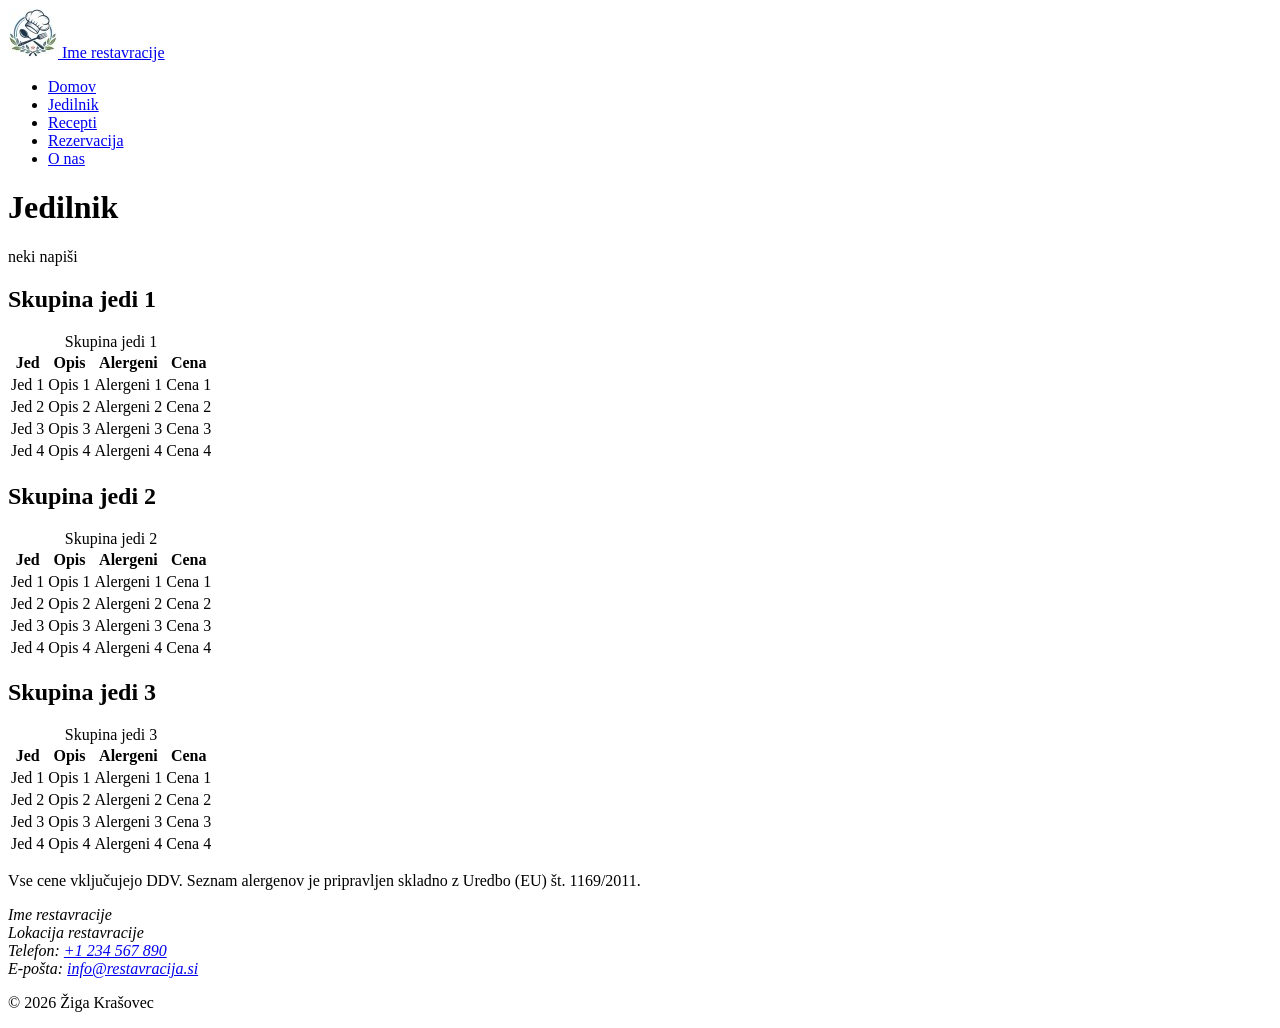
==== jedilnik.html @ 1e4b39e9 "recepti končano, popravlanje to ko se je ide pritožvau, body na pravem placu pa lang=sl na pravem me" ====
<!DOCTYPE html>
<html lang="sl">
<head>
    <meta charset="UTF-8">
    <meta name="viewport" content="width=device-width, initial-scale=1.0">
    <title>Jedlinik | Ime restavracije</title> <!-- TODO: zamenjaj ime restavracije -->
</head>
<body>
<header>
    <a href="index.html">
        <img src="slike/logo50.jpeg" alt="Logotip restavracije">
    </a>
    <a href="index.html">Ime restavracije</a> <!-- TODO: zamenjaj ime restavracije -->
</header>
<nav>
    <ul>
        <li>
            <a href="index.html">Domov</a>
        </li>
        <li>
            <a href="jedilnik.html">Jedilnik</a>
        </li>
        <li>
            <a href="recepti.html">Recepti</a>
        </li>
        <li>
            <a href="rezervacija.html">Rezervacija</a>
        </li>
        <li>
            <a href="o-nas.html">O nas</a>
        </li>
    </ul>
</nav>
    <h1>Jedilnik</h1>
    <p>neki napiši</p>

    <h2>Skupina jedi 1</h2>
    <table>
        <caption>Skupina jedi 1</caption>
        <thead>
            <tr>
                <th>Jed</th>
                <th>Opis</th>
                <th>Alergeni</th>
                <th>Cena</th>
            </tr>
        </thead>
        <tbody>
            <tr>
                <td>Jed 1</td>
                <td>Opis 1</td>
                <td>Alergeni 1</td>
                <td>Cena 1</td>
            </tr>
            <tr>
                <td>Jed 2</td>
                <td>Opis 2</td>
                <td>Alergeni 2</td>
                <td>Cena 2</td>
            </tr>
            <tr>
                <td>Jed 3</td>
                <td>Opis 3</td>
                <td>Alergeni 3</td>
                <td>Cena 3</td>
            </tr>
            <tr>
                <td>Jed 4</td>
                <td>Opis 4</td>
                <td>Alergeni 4</td>
                <td>Cena 4</td>
            </tr>
        </tbody>
    </table>

    <h2>Skupina jedi 2</h2>
    <table>
        <caption>Skupina jedi 2</caption>
        <thead>
            <tr>
                <th>Jed</th>
                <th>Opis</th>
                <th>Alergeni</th>
                <th>Cena</th>
            </tr>
        </thead>
        <tbody>
            <tr>
                <td>Jed 1</td>
                <td>Opis 1</td>
                <td>Alergeni 1</td>
                <td>Cena 1</td>
            </tr>
            <tr>
                <td>Jed 2</td>
                <td>Opis 2</td>
                <td>Alergeni 2</td>
                <td>Cena 2</td>
            </tr>
            <tr>
                <td>Jed 3</td>
                <td>Opis 3</td>
                <td>Alergeni 3</td>
                <td>Cena 3</td>
            </tr>
            <tr>
                <td>Jed 4</td>
                <td>Opis 4</td>
                <td>Alergeni 4</td>
                <td>Cena 4</td>
            </tr>
        </tbody>
    </table>

    <h2>Skupina jedi 3</h2>
    <table>
        <caption>Skupina jedi 3</caption>
        <thead>
            <tr>
                <th>Jed</th>
                <th>Opis</th>
                <th>Alergeni</th>
                <th>Cena</th>
            </tr>
        </thead>
        <tbody>
            <tr>
                <td>Jed 1</td>
                <td>Opis 1</td>
                <td>Alergeni 1</td>
                <td>Cena 1</td>
            </tr>
            <tr>
                <td>Jed 2</td>
                <td>Opis 2</td>
                <td>Alergeni 2</td>
                <td>Cena 2</td>
            </tr>
            <tr>
                <td>Jed 3</td>
                <td>Opis 3</td>
                <td>Alergeni 3</td>
                <td>Cena 3</td>
            </tr>
            <tr>
                <td>Jed 4</td>
                <td>Opis 4</td>
                <td>Alergeni 4</td>
                <td>Cena 4</td>
            </tr>
        </tbody>
    </table>

    <p>Vse cene vključujejo DDV. Seznam alergenov je pripravljen skladno z Uredbo (EU) št. 1169/2011.</p>
<footer>
    <address> <!-- TODO: spremeni informacije -->
        Ime restavracije <br>
        Lokacija restavracije <br>
        Telefon: <a href="tel:+1234567890">+1 234 567 890</a><br>
        E-pošta: <a href="mailto:info@restavracija.si">info@restavracija.si</a>
    </address>
    <p>© 2026 Žiga Krašovec</p>
</footer>
</body>
</html>
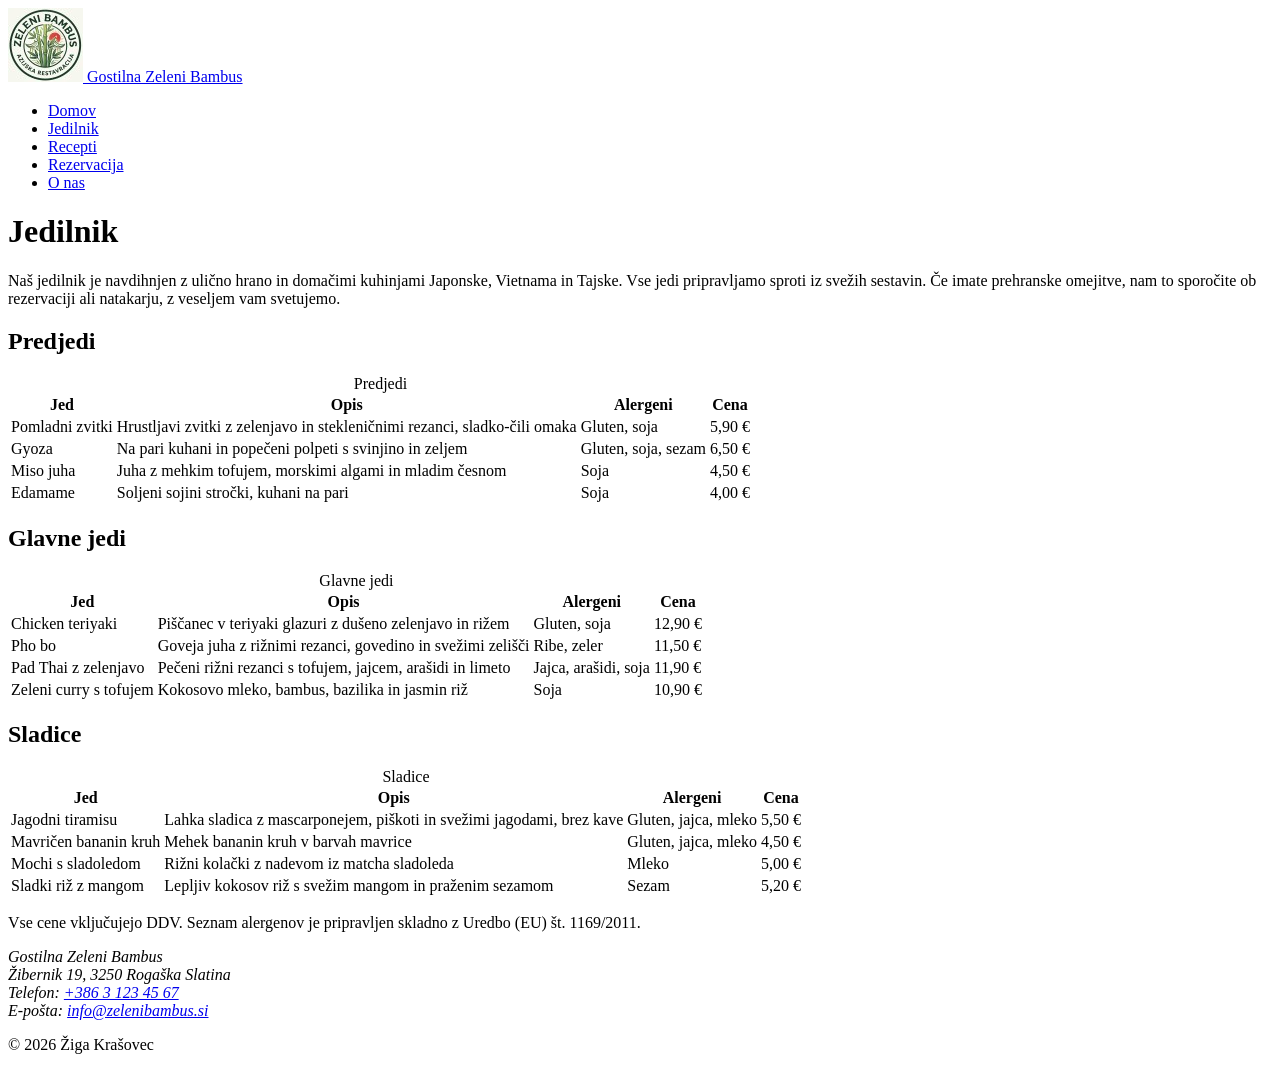
==== commit 6bc644ca: "z AI ustvarjena restavracija + popravki z validatorjem" ====
--- a/jedilnik.html
+++ b/jedilnik.html
@@ -3,14 +3,14 @@
 <head>
     <meta charset="UTF-8">
     <meta name="viewport" content="width=device-width, initial-scale=1.0">
-    <title>Jedlinik | Ime restavracije</title> <!-- TODO: zamenjaj ime restavracije -->
+    <title>Jedilnik | Gostilna Zeleni Bambus</title>
 </head>
 <body>
 <header>
     <a href="index.html">
-        <img src="slike/logo50.jpeg" alt="Logotip restavracije">
+        <img src="slike/logo75.jpeg" alt="Logotip restavracije">
     </a>
-    <a href="index.html">Ime restavracije</a> <!-- TODO: zamenjaj ime restavracije -->
+    <a href="index.html">Gostilna Zeleni Bambus</a>
 </header>
 <nav>
     <ul>
@@ -31,133 +31,133 @@
         </li>
     </ul>
 </nav>
-    <h1>Jedilnik</h1>
-    <p>neki napiši</p>
+<h1>Jedilnik</h1>
+<p>Naš jedilnik je navdihnjen z ulično hrano in domačimi kuhinjami Japonske, Vietnama in Tajske. Vse jedi pripravljamo sproti iz svežih sestavin. Če imate prehranske omejitve, nam to sporočite ob rezervaciji ali natakarju, z veseljem vam svetujemo.</p>
 
-    <h2>Skupina jedi 1</h2>
-    <table>
-        <caption>Skupina jedi 1</caption>
-        <thead>
-            <tr>
-                <th>Jed</th>
-                <th>Opis</th>
-                <th>Alergeni</th>
-                <th>Cena</th>
-            </tr>
-        </thead>
-        <tbody>
-            <tr>
-                <td>Jed 1</td>
-                <td>Opis 1</td>
-                <td>Alergeni 1</td>
-                <td>Cena 1</td>
-            </tr>
-            <tr>
-                <td>Jed 2</td>
-                <td>Opis 2</td>
-                <td>Alergeni 2</td>
-                <td>Cena 2</td>
-            </tr>
-            <tr>
-                <td>Jed 3</td>
-                <td>Opis 3</td>
-                <td>Alergeni 3</td>
-                <td>Cena 3</td>
-            </tr>
-            <tr>
-                <td>Jed 4</td>
-                <td>Opis 4</td>
-                <td>Alergeni 4</td>
-                <td>Cena 4</td>
-            </tr>
-        </tbody>
-    </table>
+<h2>Predjedi</h2>
+<table>
+    <caption>Predjedi</caption>
+    <thead>
+        <tr>
+            <th>Jed</th>
+            <th>Opis</th>
+            <th>Alergeni</th>
+            <th>Cena</th>
+        </tr>
+    </thead>
+    <tbody>
+        <tr>
+            <td>Pomladni zvitki</td>
+            <td>Hrustljavi zvitki z zelenjavo in stekleničnimi rezanci, sladko-čili omaka</td>
+            <td>Gluten, soja</td>
+            <td>5,90 €</td>
+        </tr>
+        <tr>
+            <td>Gyoza</td>
+            <td>Na pari kuhani in popečeni polpeti s svinjino in zeljem</td>
+            <td>Gluten, soja, sezam</td>
+            <td>6,50 €</td>
+        </tr>
+        <tr>
+            <td>Miso juha</td>
+            <td>Juha z mehkim tofujem, morskimi algami in mladim česnom</td>
+            <td>Soja</td>
+            <td>4,50 €</td>
+        </tr>
+        <tr>
+            <td>Edamame</td>
+            <td>Soljeni sojini stročki, kuhani na pari</td>
+            <td>Soja</td>
+            <td>4,00 €</td>
+        </tr>
+    </tbody>
+</table>
 
-    <h2>Skupina jedi 2</h2>
-    <table>
-        <caption>Skupina jedi 2</caption>
-        <thead>
-            <tr>
-                <th>Jed</th>
-                <th>Opis</th>
-                <th>Alergeni</th>
-                <th>Cena</th>
-            </tr>
-        </thead>
-        <tbody>
-            <tr>
-                <td>Jed 1</td>
-                <td>Opis 1</td>
-                <td>Alergeni 1</td>
-                <td>Cena 1</td>
-            </tr>
-            <tr>
-                <td>Jed 2</td>
-                <td>Opis 2</td>
-                <td>Alergeni 2</td>
-                <td>Cena 2</td>
-            </tr>
-            <tr>
-                <td>Jed 3</td>
-                <td>Opis 3</td>
-                <td>Alergeni 3</td>
-                <td>Cena 3</td>
-            </tr>
-            <tr>
-                <td>Jed 4</td>
-                <td>Opis 4</td>
-                <td>Alergeni 4</td>
-                <td>Cena 4</td>
-            </tr>
-        </tbody>
-    </table>
+<h2>Glavne jedi</h2>
+<table>
+    <caption>Glavne jedi</caption>
+    <thead>
+        <tr>
+            <th>Jed</th>
+            <th>Opis</th>
+            <th>Alergeni</th>
+            <th>Cena</th>
+        </tr>
+    </thead>
+    <tbody>
+        <tr>
+            <td>Chicken teriyaki</td>
+            <td>Piščanec v teriyaki glazuri z dušeno zelenjavo in rižem</td>
+            <td>Gluten, soja</td>
+            <td>12,90 €</td>
+        </tr>
+        <tr>
+            <td>Pho bo</td>
+            <td>Goveja juha z rižnimi rezanci, govedino in svežimi zelišči</td>
+            <td>Ribe, zeler</td>
+            <td>11,50 €</td>
+        </tr>
+        <tr>
+            <td>Pad Thai z zelenjavo</td>
+            <td>Pečeni rižni rezanci s tofujem, jajcem, arašidi in limeto</td>
+            <td>Jajca, arašidi, soja</td>
+            <td>11,90 €</td>
+        </tr>
+        <tr>
+            <td>Zeleni curry s tofujem</td>
+            <td>Kokosovo mleko, bambus, bazilika in jasmin riž</td>
+            <td>Soja</td>
+            <td>10,90 €</td>
+        </tr>
+    </tbody>
+</table>
 
-    <h2>Skupina jedi 3</h2>
-    <table>
-        <caption>Skupina jedi 3</caption>
-        <thead>
-            <tr>
-                <th>Jed</th>
-                <th>Opis</th>
-                <th>Alergeni</th>
-                <th>Cena</th>
-            </tr>
-        </thead>
-        <tbody>
-            <tr>
-                <td>Jed 1</td>
-                <td>Opis 1</td>
-                <td>Alergeni 1</td>
-                <td>Cena 1</td>
-            </tr>
-            <tr>
-                <td>Jed 2</td>
-                <td>Opis 2</td>
-                <td>Alergeni 2</td>
-                <td>Cena 2</td>
-            </tr>
-            <tr>
-                <td>Jed 3</td>
-                <td>Opis 3</td>
-                <td>Alergeni 3</td>
-                <td>Cena 3</td>
-            </tr>
-            <tr>
-                <td>Jed 4</td>
-                <td>Opis 4</td>
-                <td>Alergeni 4</td>
-                <td>Cena 4</td>
-            </tr>
-        </tbody>
-    </table>
+<h2>Sladice</h2>
+<table>
+    <caption>Sladice</caption>
+    <thead>
+        <tr>
+            <th>Jed</th>
+            <th>Opis</th>
+            <th>Alergeni</th>
+            <th>Cena</th>
+        </tr>
+    </thead>
+    <tbody>
+        <tr>
+            <td>Jagodni tiramisu</td>
+            <td>Lahka sladica z mascarponejem, piškoti in svežimi jagodami, brez kave</td>
+            <td>Gluten, jajca, mleko</td>
+            <td>5,50 €</td>
+        </tr>
+        <tr>
+            <td>Mavričen bananin kruh</td>
+            <td>Mehek bananin kruh v barvah mavrice</td>
+            <td>Gluten, jajca, mleko</td>
+            <td>4,50 €</td>
+        </tr>
+        <tr>
+            <td>Mochi s sladoledom</td>
+            <td>Rižni kolački z nadevom iz matcha sladoleda</td>
+            <td>Mleko</td>
+            <td>5,00 €</td>
+        </tr>
+        <tr>
+            <td>Sladki riž z mangom</td>
+            <td>Lepljiv kokosov riž s svežim mangom in praženim sezamom</td>
+            <td>Sezam</td>
+            <td>5,20 €</td>
+        </tr>
+    </tbody>
+</table>
 
-    <p>Vse cene vključujejo DDV. Seznam alergenov je pripravljen skladno z Uredbo (EU) št. 1169/2011.</p>
+<p>Vse cene vključujejo DDV. Seznam alergenov je pripravljen skladno z Uredbo (EU) št. 1169/2011.</p>
 <footer>
-    <address> <!-- TODO: spremeni informacije -->
-        Ime restavracije <br>
-        Lokacija restavracije <br>
-        Telefon: <a href="tel:+1234567890">+1 234 567 890</a><br>
-        E-pošta: <a href="mailto:info@restavracija.si">info@restavracija.si</a>
+    <address>
+        Gostilna Zeleni Bambus <br>
+        Žibernik 19, 3250 Rogaška Slatina <br>
+        Telefon: <a href="tel:+38631234567">+386 3 123 45 67</a><br>
+        E-pošta: <a href="mailto:info@zelenibambus.si">info@zelenibambus.si</a>
     </address>
     <p>© 2026 Žiga Krašovec</p>
 </footer>
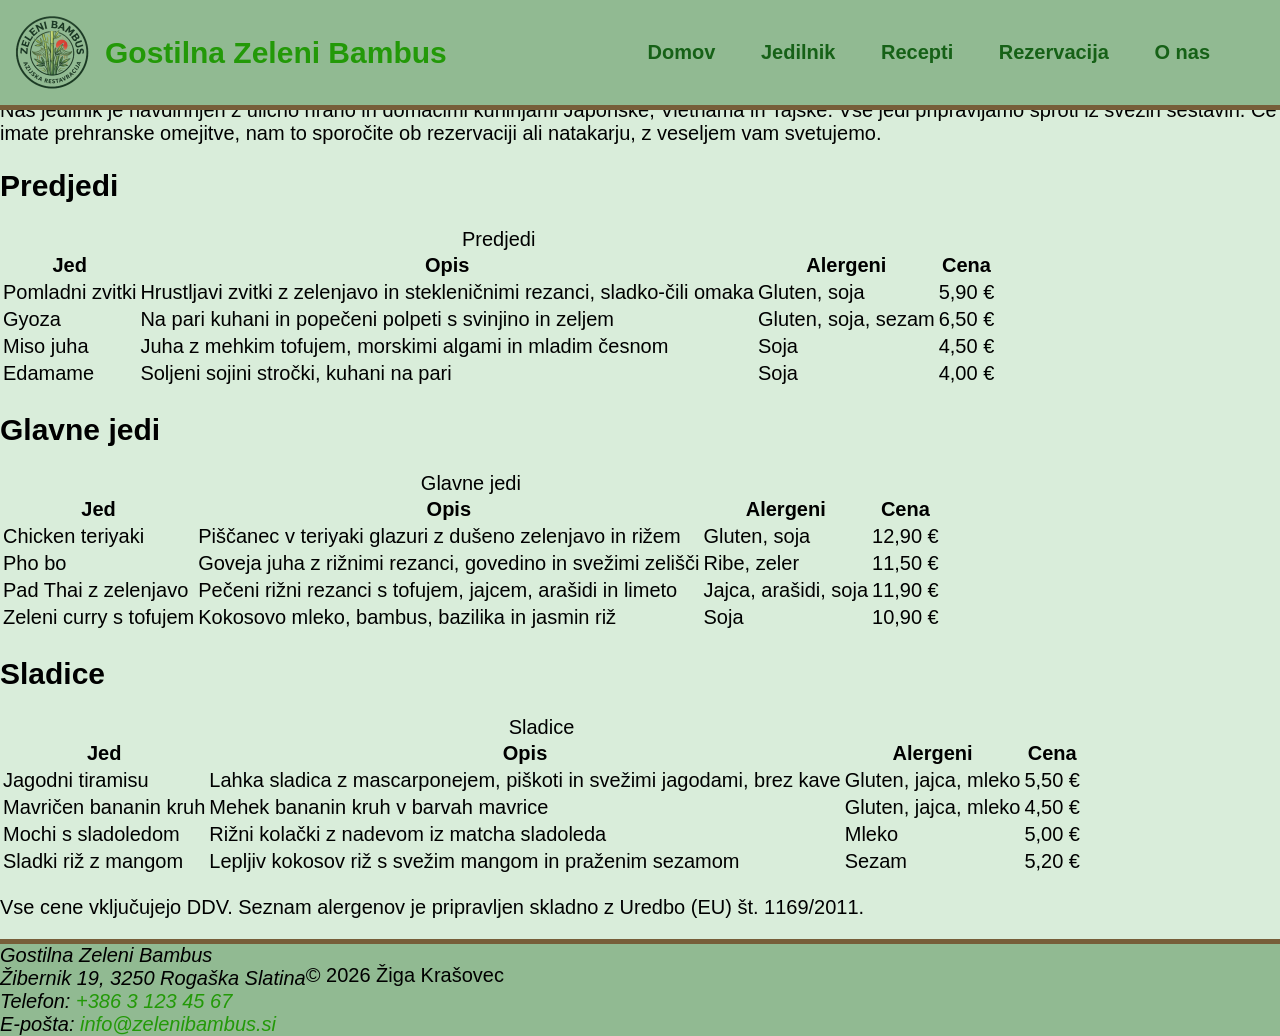
==== commit eb985f6a: "logo nov + mal css" ====
--- a/jedilnik.html
+++ b/jedilnik.html
@@ -4,33 +4,35 @@
     <meta charset="UTF-8">
     <meta name="viewport" content="width=device-width, initial-scale=1.0">
     <title>Jedilnik | Gostilna Zeleni Bambus</title>
+    <link rel="stylesheet" href="css/styles.css">
 </head>
 <body>
 <header>
-    <a href="index.html">
-        <img src="slike/logo75.jpeg" alt="Logotip restavracije">
+    <a href="index.html" id="logo">
+        <img src="slike/logoRmBg75.png" alt="Logotip restavracije">
+        <span>Gostilna Zeleni Bambus</span>
     </a>
-    <a href="index.html">Gostilna Zeleni Bambus</a>
+
+    <nav>
+        <ul>
+            <li>
+                <a href="index.html">Domov</a>
+            </li>
+            <li>
+                <a href="jedilnik.html">Jedilnik</a>
+            </li>
+            <li>
+                <a href="recepti.html">Recepti</a>
+            </li>
+            <li>
+                <a href="rezervacija.html">Rezervacija</a>
+            </li>
+            <li>
+                <a href="o-nas.html">O nas</a>
+            </li>
+        </ul>
+    </nav>
 </header>
-<nav>
-    <ul>
-        <li>
-            <a href="index.html">Domov</a>
-        </li>
-        <li>
-            <a href="jedilnik.html">Jedilnik</a>
-        </li>
-        <li>
-            <a href="recepti.html">Recepti</a>
-        </li>
-        <li>
-            <a href="rezervacija.html">Rezervacija</a>
-        </li>
-        <li>
-            <a href="o-nas.html">O nas</a>
-        </li>
-    </ul>
-</nav>
 <h1>Jedilnik</h1>
 <p>Naš jedilnik je navdihnjen z ulično hrano in domačimi kuhinjami Japonske, Vietnama in Tajske. Vse jedi pripravljamo sproti iz svežih sestavin. Če imate prehranske omejitve, nam to sporočite ob rezervaciji ali natakarju, z veseljem vam svetujemo.</p>
 
--- a/css/styles.css
+++ b/css/styles.css
@@ -0,0 +1,94 @@
+:root {
+    --primary: #166117;
+    --secondary: #775e39;
+    --headerColor: #91ba92;
+    --bgColor: #d9edda;
+    --txtColor: #239908;
+    font-size: 20px;
+}
+
+
+.rem-rem {
+    font-family: "REM", sans-serif;
+    font-optical-sizing: auto;
+    font-weight: 100;
+    font-style: normal;
+}
+
+* {
+    box-sizing: border-box;
+}
+
+a {
+    text-decoration: none;
+    color: var(--txtColor);
+}
+
+body {
+    margin: 0;
+    font-size: 1rem;
+    font-family: REM, sans-serif;
+    background-color: var(--bgColor);
+}
+
+#logo {
+    display: flex;
+    align-items: center;
+    padding: 15px;
+}
+#logo span {
+    padding-left: 15px;
+    font-size: 30px;
+    font-weight: bold;
+}
+header {
+    display: flex;
+    justify-content: space-between;
+    align-items: center;
+    margin: 0;
+    background-color: var(--headerColor);
+    position: fixed; /*header ostane zgori*/
+    width: 100%;
+    top: 0;
+    z-index: 100;
+    border-bottom: 5px solid var(--secondary);
+}
+nav ul{
+    list-style-type: none;
+    margin: 0;
+    padding-right: 50px;
+}
+nav ul li {
+    display: inline-block;
+    padding: 10px;
+}
+nav ul li a{
+    text-decoration: none;
+    color: var(--primary);
+    font-weight: bold;
+    padding: 10px;
+    border-radius: 5px;
+    font-size: 1rem;
+}
+nav ul li a:hover {
+    color: var(--headerColor);
+    background-color: var(--secondary);
+}
+
+nav ul li a:active {
+    background-color: var(--txtColor);
+}
+footer {
+    margin-top: 20px;
+    padding-bottom: 0;
+    display: flex;
+    background-color: var(--headerColor);
+    border-top: 5px solid var(--secondary);
+}
+
+/*index.html*/
+.uvod{
+    margin: 20px;
+    border-radius: 5px;
+    background-image: url("/slike/notranjostRestavracije1000.jpeg");
+}
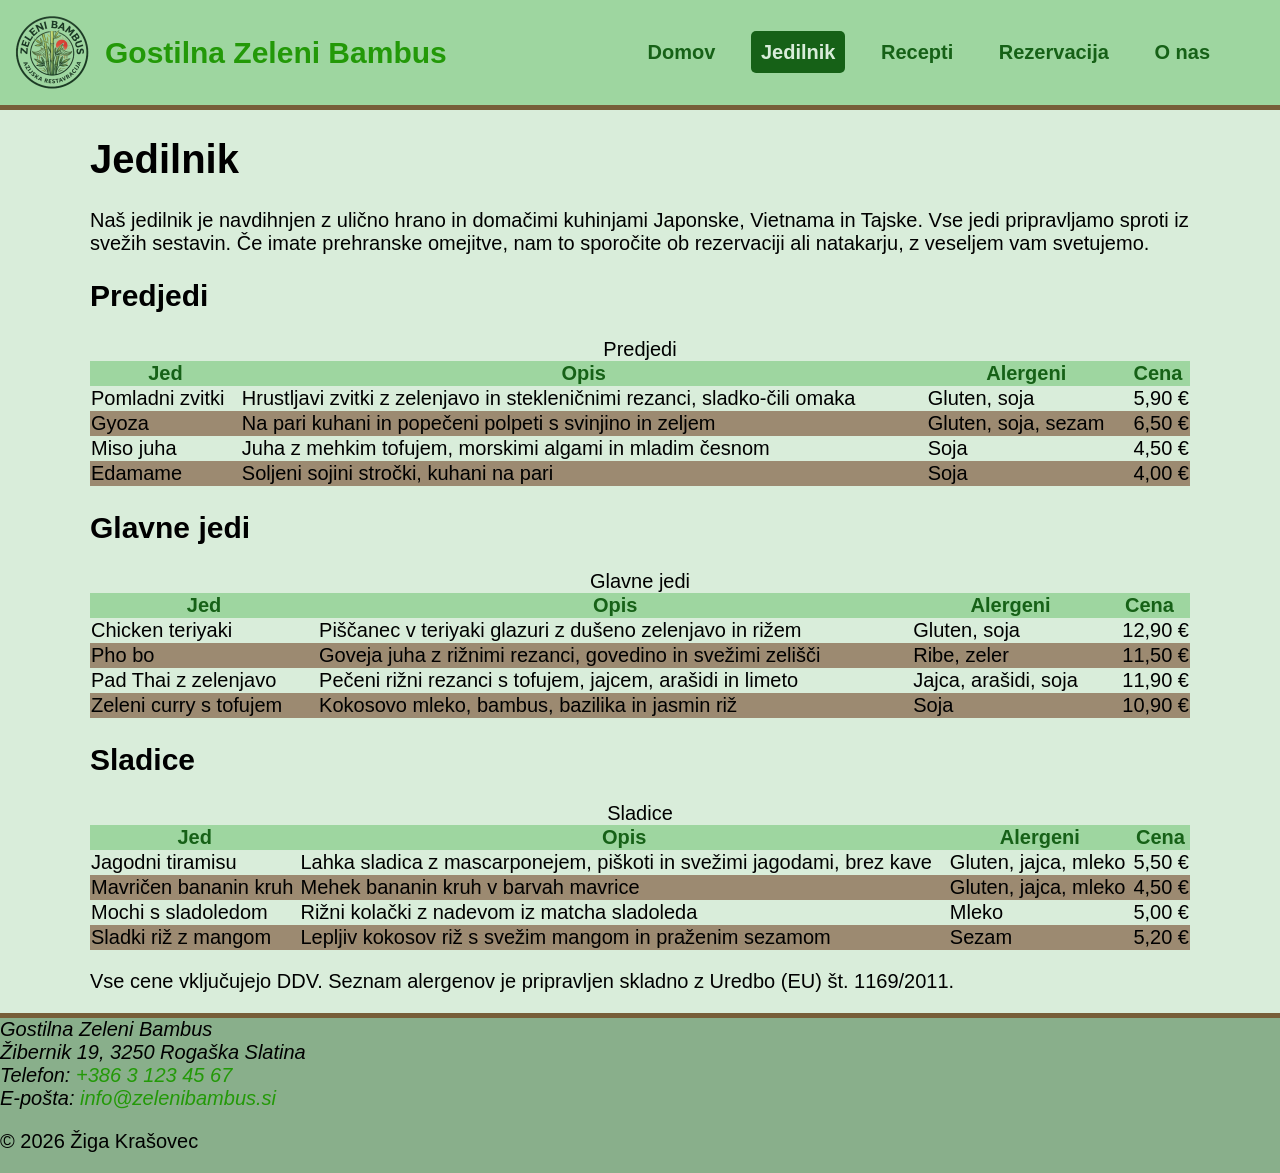
==== commit 965a3233: "rezervacija končana in index pa jedilnik še neki css dodan" ====
--- a/jedilnik.html
+++ b/jedilnik.html
@@ -19,7 +19,7 @@
                 <a href="index.html">Domov</a>
             </li>
             <li>
-                <a href="jedilnik.html">Jedilnik</a>
+                <a href="jedilnik.html" class="aktivno">Jedilnik</a>
             </li>
             <li>
                 <a href="recepti.html">Recepti</a>
@@ -33,21 +33,22 @@
         </ul>
     </nav>
 </header>
-<h1>Jedilnik</h1>
-<p>Naš jedilnik je navdihnjen z ulično hrano in domačimi kuhinjami Japonske, Vietnama in Tajske. Vse jedi pripravljamo sproti iz svežih sestavin. Če imate prehranske omejitve, nam to sporočite ob rezervaciji ali natakarju, z veseljem vam svetujemo.</p>
+<main>
+    <h1>Jedilnik</h1>
+    <p>Naš jedilnik je navdihnjen z ulično hrano in domačimi kuhinjami Japonske, Vietnama in Tajske. Vse jedi pripravljamo sproti iz svežih sestavin. Če imate prehranske omejitve, nam to sporočite ob rezervaciji ali natakarju, z veseljem vam svetujemo.</p>
 
-<h2>Predjedi</h2>
-<table>
-    <caption>Predjedi</caption>
-    <thead>
+    <h2>Predjedi</h2>
+    <table>
+        <caption>Predjedi</caption>
+        <thead>
         <tr>
             <th>Jed</th>
             <th>Opis</th>
             <th>Alergeni</th>
             <th>Cena</th>
         </tr>
-    </thead>
-    <tbody>
+        </thead>
+        <tbody>
         <tr>
             <td>Pomladni zvitki</td>
             <td>Hrustljavi zvitki z zelenjavo in stekleničnimi rezanci, sladko-čili omaka</td>
@@ -72,21 +73,21 @@
             <td>Soja</td>
             <td>4,00 €</td>
         </tr>
-    </tbody>
-</table>
+        </tbody>
+    </table>
 
-<h2>Glavne jedi</h2>
-<table>
-    <caption>Glavne jedi</caption>
-    <thead>
+    <h2>Glavne jedi</h2>
+    <table>
+        <caption>Glavne jedi</caption>
+        <thead>
         <tr>
             <th>Jed</th>
             <th>Opis</th>
             <th>Alergeni</th>
             <th>Cena</th>
         </tr>
-    </thead>
-    <tbody>
+        </thead>
+        <tbody>
         <tr>
             <td>Chicken teriyaki</td>
             <td>Piščanec v teriyaki glazuri z dušeno zelenjavo in rižem</td>
@@ -111,21 +112,21 @@
             <td>Soja</td>
             <td>10,90 €</td>
         </tr>
-    </tbody>
-</table>
+        </tbody>
+    </table>
 
-<h2>Sladice</h2>
-<table>
-    <caption>Sladice</caption>
-    <thead>
+    <h2>Sladice</h2>
+    <table>
+        <caption>Sladice</caption>
+        <thead>
         <tr>
             <th>Jed</th>
             <th>Opis</th>
             <th>Alergeni</th>
             <th>Cena</th>
         </tr>
-    </thead>
-    <tbody>
+        </thead>
+        <tbody>
         <tr>
             <td>Jagodni tiramisu</td>
             <td>Lahka sladica z mascarponejem, piškoti in svežimi jagodami, brez kave</td>
@@ -150,10 +151,12 @@
             <td>Sezam</td>
             <td>5,20 €</td>
         </tr>
-    </tbody>
-</table>
+        </tbody>
+    </table>
 
-<p>Vse cene vključujejo DDV. Seznam alergenov je pripravljen skladno z Uredbo (EU) št. 1169/2011.</p>
+    <p>Vse cene vključujejo DDV. Seznam alergenov je pripravljen skladno z Uredbo (EU) št. 1169/2011.</p>
+
+</main>
 <footer>
     <address>
         Gostilna Zeleni Bambus <br>
--- a/css/styles.css
+++ b/css/styles.css
@@ -1,8 +1,11 @@
 :root {
     --primary: #166117;
     --secondary: #775e39;
-    --headerColor: #91ba92;
+    --tertiary: #9c8a71;
+    --headerColor: rgb(158 214 160);
+    --footerColor: #89af8b;
     --bgColor: #d9edda;
+    --bgSecondaryColor: #e7f6e8;
     --txtColor: #239908;
     font-size: 20px;
 }
@@ -22,6 +25,11 @@
 a {
     text-decoration: none;
     color: var(--txtColor);
+    transition: font-weight .25s, color .25s ease, background .25s;
+}
+a:hover {
+    color: var(--bgColor);
+    font-weight: bold;
 }
 
 body {
@@ -47,7 +55,8 @@
     align-items: center;
     margin: 0;
     background-color: var(--headerColor);
-    position: fixed; /*header ostane zgori*/
+
+    position: sticky;
     width: 100%;
     top: 0;
     z-index: 100;
@@ -71,24 +80,171 @@
     font-size: 1rem;
 }
 nav ul li a:hover {
-    color: var(--headerColor);
+    color: var(--bgColor);
     background-color: var(--secondary);
 }
 
-nav ul li a:active {
-    background-color: var(--txtColor);
-}
-footer {
-    margin-top: 20px;
-    padding-bottom: 0;
-    display: flex;
+nav ul li a.aktivno {
+    color: var(--bgColor);
+    background-color: var(--primary);
+}
+footer { <!-- TODO: zrihti da je spodi ceu cajt -->
+    padding: 1rem;
+    display: flex;
+    flex-direction: column;
+    background-color: var(--footerColor);
+    border-top: 5px solid var(--secondary);
+    bottom: 0;
+    width: 100%;
+}
+
+/*index.html*/
+main{
+    width: 100%;
+    max-width: 1100px;
+    margin: 0 auto;
+}
+.uvod{
+    width: 100%;
+    min-height: 60%;
+    padding: 25px;
+    background-image: url("../slike/notranjostRestavracije1000.jpeg");
+    background-size: cover;
+    background-position: center;
+    background-repeat: no-repeat;
     background-color: var(--headerColor);
-    border-top: 5px solid var(--secondary);
-}
-
-/*index.html*/
-.uvod{
-    margin: 20px;
+}
+.uvodTxt{
+    text-align: center;
+    text-shadow: 1px 1px 15px var(--bgColor);
+    color: var(--bgColor);
+}
+
+.jedi{
+    margin-bottom: 1rem;
+}
+.jedi .slike{
+    display: flex;
+    flex-direction: row;
+}
+.jedi article{
+    padding: 10px;
+    display: flex;
+    flex-direction: column;
+    align-items: center;
+    text-align: center;
+    border: 3px solid var(--headerColor);
+    border-radius: 25px;
+    margin: 5px;
+    box-shadow: 5px 5px 15px var(--headerColor);
+}
+.jedi article figure{
+    position: relative;
+}
+.jedi article img{
+    border-radius: 5%;
+    height: 200px;
+}
+.topright{
+    position: absolute;
+    top: 0.3rem;
+    right: 0.3rem;
+    background-color: var(--primary);
+    border: 5px solid var(--primary);
+    color: var(--bgColor);
+    font-weight: bold;
+    border-radius: 25px;
+}
+
+/*jedilnik*/
+
+table{
+    width: 100%;
+    border-collapse: collapse;
+}
+th{
+    background-color: var(--headerColor);
+    color: var(--primary);
+}
+tr{
+    transition: background-color .25s ease;
+}
+tbody tr:hover{
+    background-color: color-mix(var(--bgColor), var(--tertiary) 25%);
+}
+tbody tr:nth-child(even){
+    background-color: var(--tertiary);
+}
+tr:nth-child(even):hover{
+    background-color: color-mix(var(--tertiary), var(--bgColor) 25%);
+}
+td:last-child{
+    text-align: right;
+}
+/*rezervacija*/
+fieldset{
+    border: 5px dotted var(--secondary);
+    border-top: 7px solid var(--primary);
+    border-radius: 15px;
+    margin: 1rem;
+    background-color: var(--bgSecondaryColor);
+}
+.mreza{
+    margin-left: 1rem;
+    display: grid;
+    grid-template-columns: 20% 70%;
+}
+.label{
+    grid-column: 1;
+}
+.input{
+    grid-column: 2;
+}
+legend{
+    background-color: var(--primary);
+    border-radius: 25px;
+    padding: 7px;
+    color: var(--bgSecondaryColor);
+    font-weight: 600;
+}
+.uvod2{
+    margin: 1rem;
+}
+textarea, select, input:not([type="checkbox"]):not([type="radio"]):not([type="submit"]):not([type="reset"]){
+    outline: 1px solid var(--secondary);
+    border: 1px solid var(--secondary);
     border-radius: 5px;
-    background-image: url("/slike/notranjostRestavracije1000.jpeg");
+    transition: outline-width .25s ease, outline-color .25s ease;
+    margin: .2rem;
+    background-color: var(--bgColor);
+    width: 70%;
+}
+
+textarea:focus, input:focus:not([type="checkbox"]):not([type="radio"]):not([type="submit"]):not([type="reset"]), select:focus {
+    outline: 4px solid var(--primary);
+}
+
+
+.buttons{
+    margin: 2rem;
+}
+input[type="submit"], input[type="reset"] {
+    border-radius: .85rem;
+    height: 2rem;
+    font-size: 1rem;
+    font-weight: 600;
+    padding: .25rem .5rem;
+}
+input[type="submit"]{
+    background-color: var(--primary);
+    border: none;
+    color: var(--bgSecondaryColor);
+}
+input[type="submit"]:hover{
+    cursor: -webkit-grab; cursor: grab;
+    background-color: color-mix(var(--primary), var(--bgSecondaryColor) 10%);
+}
+input[type="reset"]{
+    background-color: var(--bgSecondaryColor);
+    border: 1px solid var(--secondary);
 }
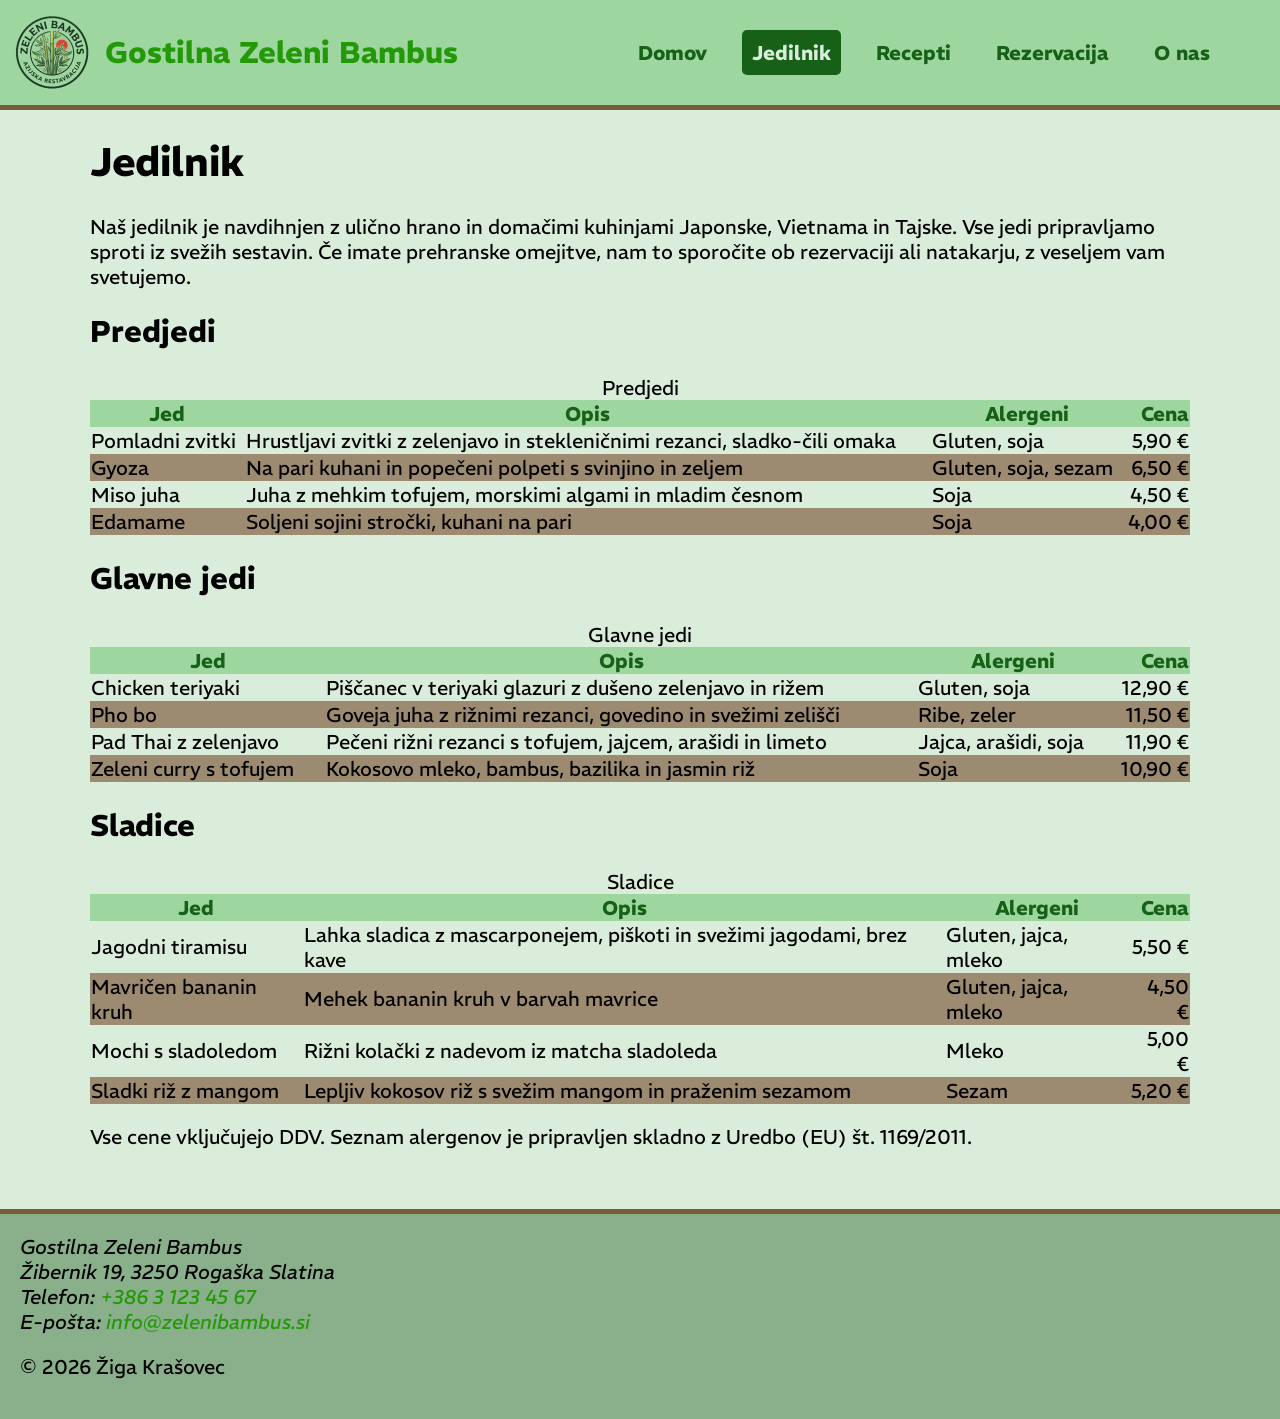
==== commit dce80055: "dokončana vaja 2, zj pa zares" ====
--- a/jedilnik.html
+++ b/jedilnik.html
@@ -4,7 +4,7 @@
     <meta charset="UTF-8">
     <meta name="viewport" content="width=device-width, initial-scale=1.0">
     <title>Jedilnik | Gostilna Zeleni Bambus</title>
-    <link rel="stylesheet" href="css/styles.css">
+    <link rel="stylesheet" href="css/style.css">
 </head>
 <body>
 <header>
@@ -37,122 +37,128 @@
     <h1>Jedilnik</h1>
     <p>Naš jedilnik je navdihnjen z ulično hrano in domačimi kuhinjami Japonske, Vietnama in Tajske. Vse jedi pripravljamo sproti iz svežih sestavin. Če imate prehranske omejitve, nam to sporočite ob rezervaciji ali natakarju, z veseljem vam svetujemo.</p>
 
-    <h2>Predjedi</h2>
-    <table>
-        <caption>Predjedi</caption>
-        <thead>
-        <tr>
-            <th>Jed</th>
-            <th>Opis</th>
-            <th>Alergeni</th>
-            <th>Cena</th>
-        </tr>
-        </thead>
-        <tbody>
-        <tr>
-            <td>Pomladni zvitki</td>
-            <td>Hrustljavi zvitki z zelenjavo in stekleničnimi rezanci, sladko-čili omaka</td>
-            <td>Gluten, soja</td>
-            <td>5,90 €</td>
-        </tr>
-        <tr>
-            <td>Gyoza</td>
-            <td>Na pari kuhani in popečeni polpeti s svinjino in zeljem</td>
-            <td>Gluten, soja, sezam</td>
-            <td>6,50 €</td>
-        </tr>
-        <tr>
-            <td>Miso juha</td>
-            <td>Juha z mehkim tofujem, morskimi algami in mladim česnom</td>
-            <td>Soja</td>
-            <td>4,50 €</td>
-        </tr>
-        <tr>
-            <td>Edamame</td>
-            <td>Soljeni sojini stročki, kuhani na pari</td>
-            <td>Soja</td>
-            <td>4,00 €</td>
-        </tr>
-        </tbody>
-    </table>
+    <section>
+        <h2>Predjedi</h2>
+        <table class="jedilnik">
+            <caption>Predjedi</caption>
+            <thead>
+            <tr>
+                <th>Jed</th>
+                <th>Opis</th>
+                <th>Alergeni</th>
+                <th>Cena</th>
+            </tr>
+            </thead>
+            <tbody>
+            <tr>
+                <td>Pomladni zvitki</td>
+                <td>Hrustljavi zvitki z zelenjavo in stekleničnimi rezanci, sladko-čili omaka</td>
+                <td>Gluten, soja</td>
+                <td>5,90 €</td>
+            </tr>
+            <tr>
+                <td>Gyoza</td>
+                <td>Na pari kuhani in popečeni polpeti s svinjino in zeljem</td>
+                <td>Gluten, soja, sezam</td>
+                <td>6,50 €</td>
+            </tr>
+            <tr>
+                <td>Miso juha</td>
+                <td>Juha z mehkim tofujem, morskimi algami in mladim česnom</td>
+                <td>Soja</td>
+                <td>4,50 €</td>
+            </tr>
+            <tr>
+                <td>Edamame</td>
+                <td>Soljeni sojini stročki, kuhani na pari</td>
+                <td>Soja</td>
+                <td>4,00 €</td>
+            </tr>
+            </tbody>
+        </table>
+    </section>
 
-    <h2>Glavne jedi</h2>
-    <table>
-        <caption>Glavne jedi</caption>
-        <thead>
-        <tr>
-            <th>Jed</th>
-            <th>Opis</th>
-            <th>Alergeni</th>
-            <th>Cena</th>
-        </tr>
-        </thead>
-        <tbody>
-        <tr>
-            <td>Chicken teriyaki</td>
-            <td>Piščanec v teriyaki glazuri z dušeno zelenjavo in rižem</td>
-            <td>Gluten, soja</td>
-            <td>12,90 €</td>
-        </tr>
-        <tr>
-            <td>Pho bo</td>
-            <td>Goveja juha z rižnimi rezanci, govedino in svežimi zelišči</td>
-            <td>Ribe, zeler</td>
-            <td>11,50 €</td>
-        </tr>
-        <tr>
-            <td>Pad Thai z zelenjavo</td>
-            <td>Pečeni rižni rezanci s tofujem, jajcem, arašidi in limeto</td>
-            <td>Jajca, arašidi, soja</td>
-            <td>11,90 €</td>
-        </tr>
-        <tr>
-            <td>Zeleni curry s tofujem</td>
-            <td>Kokosovo mleko, bambus, bazilika in jasmin riž</td>
-            <td>Soja</td>
-            <td>10,90 €</td>
-        </tr>
-        </tbody>
-    </table>
+    <section>
+        <h2>Glavne jedi</h2>
+        <table class="jedilnik">
+            <caption>Glavne jedi</caption>
+            <thead>
+            <tr>
+                <th>Jed</th>
+                <th>Opis</th>
+                <th>Alergeni</th>
+                <th>Cena</th>
+            </tr>
+            </thead>
+            <tbody>
+            <tr>
+                <td>Chicken teriyaki</td>
+                <td>Piščanec v teriyaki glazuri z dušeno zelenjavo in rižem</td>
+                <td>Gluten, soja</td>
+                <td>12,90 €</td>
+            </tr>
+            <tr>
+                <td>Pho bo</td>
+                <td>Goveja juha z rižnimi rezanci, govedino in svežimi zelišči</td>
+                <td>Ribe, zeler</td>
+                <td>11,50 €</td>
+            </tr>
+            <tr>
+                <td>Pad Thai z zelenjavo</td>
+                <td>Pečeni rižni rezanci s tofujem, jajcem, arašidi in limeto</td>
+                <td>Jajca, arašidi, soja</td>
+                <td>11,90 €</td>
+            </tr>
+            <tr>
+                <td>Zeleni curry s tofujem</td>
+                <td>Kokosovo mleko, bambus, bazilika in jasmin riž</td>
+                <td>Soja</td>
+                <td>10,90 €</td>
+            </tr>
+            </tbody>
+        </table>
+    </section>
 
-    <h2>Sladice</h2>
-    <table>
-        <caption>Sladice</caption>
-        <thead>
-        <tr>
-            <th>Jed</th>
-            <th>Opis</th>
-            <th>Alergeni</th>
-            <th>Cena</th>
-        </tr>
-        </thead>
-        <tbody>
-        <tr>
-            <td>Jagodni tiramisu</td>
-            <td>Lahka sladica z mascarponejem, piškoti in svežimi jagodami, brez kave</td>
-            <td>Gluten, jajca, mleko</td>
-            <td>5,50 €</td>
-        </tr>
-        <tr>
-            <td>Mavričen bananin kruh</td>
-            <td>Mehek bananin kruh v barvah mavrice</td>
-            <td>Gluten, jajca, mleko</td>
-            <td>4,50 €</td>
-        </tr>
-        <tr>
-            <td>Mochi s sladoledom</td>
-            <td>Rižni kolački z nadevom iz matcha sladoleda</td>
-            <td>Mleko</td>
-            <td>5,00 €</td>
-        </tr>
-        <tr>
-            <td>Sladki riž z mangom</td>
-            <td>Lepljiv kokosov riž s svežim mangom in praženim sezamom</td>
-            <td>Sezam</td>
-            <td>5,20 €</td>
-        </tr>
-        </tbody>
-    </table>
+    <section>
+        <h2>Sladice</h2>
+        <table class="jedilnik">
+            <caption>Sladice</caption>
+            <thead>
+            <tr>
+                <th>Jed</th>
+                <th>Opis</th>
+                <th>Alergeni</th>
+                <th>Cena</th>
+            </tr>
+            </thead>
+            <tbody>
+            <tr>
+                <td>Jagodni tiramisu</td>
+                <td>Lahka sladica z mascarponejem, piškoti in svežimi jagodami, brez kave</td>
+                <td>Gluten, jajca, mleko</td>
+                <td>5,50 €</td>
+            </tr>
+            <tr>
+                <td>Mavričen bananin kruh</td>
+                <td>Mehek bananin kruh v barvah mavrice</td>
+                <td>Gluten, jajca, mleko</td>
+                <td>4,50 €</td>
+            </tr>
+            <tr>
+                <td>Mochi s sladoledom</td>
+                <td>Rižni kolački z nadevom iz matcha sladoleda</td>
+                <td>Mleko</td>
+                <td>5,00 €</td>
+            </tr>
+            <tr>
+                <td>Sladki riž z mangom</td>
+                <td>Lepljiv kokosov riž s svežim mangom in praženim sezamom</td>
+                <td>Sezam</td>
+                <td>5,20 €</td>
+            </tr>
+            </tbody>
+        </table>
+    </section>
 
     <p>Vse cene vključujejo DDV. Seznam alergenov je pripravljen skladno z Uredbo (EU) št. 1169/2011.</p>
 
--- a/css/style.css
+++ b/css/style.css
@@ -0,0 +1,347 @@
+@import url("https://fonts.googleapis.com/css2?family=REM:wght@100..900&display=swap");
+
+:root {
+    --primary: #166117;
+    --secondary: #775e39;
+    --tertiary: #9c8a71;
+    --headerColor: rgb(158 214 160);
+    --footerColor: #89af8b;
+    --bgColor: #d9edda;
+    --bgSecondaryColor: #e7f6e8;
+    --txtColor: #239908;
+    --warning: #ff0000;
+    --barvaGradient: rgb(0 0 0/.55);
+    font-size: 20px;
+}
+
+
+.rem-rem {
+    font-family: "REM", sans-serif;
+    font-optical-sizing: auto;
+    font-weight: 100;
+    font-style: normal;
+}
+
+* {
+    box-sizing: border-box;
+}
+
+a{
+    text-decoration: none;
+    color: var(--txtColor);
+    transition: font-weight .25s, color .25s ease, background .25s;
+}
+a:hover {
+    color: var(--bgSecondaryColor);
+    font-weight: bold;
+}
+
+body {
+    margin: 0;
+    font-size: 1rem;
+    font-family: REM, sans-serif;
+    background-color: var(--bgColor);
+}
+
+#logo {
+    display: flex;
+    align-items: center;
+    padding: 15px;
+}
+#logo span {
+    padding-left: 15px;
+    font-size: 1.5rem;
+    font-weight: bold;
+}
+header {
+    display: flex;
+    justify-content: space-between;
+    align-items: center;
+    margin: 0;
+    background-color: var(--headerColor);
+
+    position: sticky;
+    width: 100%;
+    top: 0;
+    z-index: 100;
+    border-bottom: 5px solid var(--secondary);
+}
+nav ul{
+    list-style-type: none;
+    margin: 0;
+    padding-right: 50px;
+}
+nav ul li {
+    display: inline-block;
+    padding: 10px;
+}
+nav ul li a{
+    text-decoration: none;
+    color: var(--primary);
+    font-weight: bold;
+    padding: 10px;
+    border-radius: 5px;
+    font-size: 1rem;
+}
+
+nav ul li a:hover{
+    color: var(--bgSecondaryColor);
+    background-color: var(--secondary);
+
+}
+
+nav ul li a.aktivno {
+    color: var(--bgColor);
+    background-color: var(--primary);
+}
+footer { /*TODO: zrihti da je spodi ceu cajt*/
+    padding: 1rem;
+    display: flex;
+    flex-direction: column;
+    background-color: var(--footerColor);
+    border-top: 5px solid var(--secondary);
+    bottom: 0;
+    margin-top: 3rem;
+    width: 100%;
+}
+
+/*index.html*/
+main{
+    width: 100%;
+    max-width: 1100px;
+    margin: 0 auto;
+}
+.uvod{
+    width: 100%;
+    min-height: 60vh;
+    padding: 25px;
+    background-image: linear-gradient(var(--barvaGradient), var(--barvaGradient)), url("../slike/notranjostRestavracije1000.jpeg");
+    background-size: cover;
+    background-position: center;
+    background-repeat: no-repeat;
+    background-color: var(--headerColor);
+    display: flex;
+    justify-content: center;
+    align-items: center;
+}
+.uvodTxt{
+    text-align: center;
+    text-shadow: 1px 1px 15px var(--bgColor);
+    color: var(--bgSecondaryColor);
+}
+
+.jedi{
+    margin-bottom: 1rem;
+}
+.jedi .slike{
+    display: flex;
+    flex-direction: row;
+}
+.jedi article{
+    padding: 10px;
+    display: flex;
+    flex: 1; /*enaka širina za vse slike*/
+    flex-direction: column;
+    align-items: center;
+    text-align: center;
+    border: 3px solid var(--headerColor);
+    border-radius: 25px;
+    margin: 5px;
+    box-shadow: 5px 5px 15px var(--headerColor);
+}
+.jedi article figure{
+    position: relative;
+}
+.jedi article img{
+    border-radius: 5%;
+    height: 200px;
+    width: 100%;
+    object-fit: cover; /*obrezovanje*/
+    box-shadow: 5px 5px 15px color-mix(var(--bgSecondaryColor), var(--secondary) 60%);
+}
+.topright{
+    position: absolute;
+    top: 0.3rem;
+    right: 0.3rem;
+    background-color: var(--primary);
+    border: 5px solid var(--primary);
+    color: var(--bgColor);
+    font-weight: bold;
+    border-radius: 25px;
+}
+
+/*jedilnik*/
+
+.jedilnik{
+    width: 100%;
+    border-collapse: collapse;
+}
+.jedilnik th{
+    background-color: var(--headerColor);
+    color: var(--primary);
+}
+.jedilnik tr{
+    transition: background-color .25s ease;
+}
+.jedilnik tbody tr:hover{
+    background-color: color-mix(var(--bgColor), var(--tertiary) 25%);
+}
+.jedilnik tbody tr:nth-child(even){
+    background-color: var(--tertiary);
+}
+.jedilnik tr:nth-child(even):hover{
+    background-color: color-mix(var(--tertiary), var(--bgColor) 25%);
+}
+.jedilnik td:last-child, .jedilnik th:last-child{
+    text-align: right;
+}
+/*rezervacija*/
+fieldset{
+    border: 5px dotted var(--secondary);
+    border-top: 7px solid var(--primary);
+    border-radius: 15px;
+    margin: 1rem;
+    background-color: var(--bgSecondaryColor);
+}
+.mreza{
+    margin-left: 1rem;
+    display: grid;
+    grid-template-columns: 20% 70%;
+}
+.label{
+    grid-column: 1;
+}
+.input{
+    grid-column: 2;
+}
+legend{
+    background-color: var(--primary);
+    border-radius: 25px;
+    padding: 7px;
+    color: var(--bgSecondaryColor);
+    font-weight: 600;
+}
+.uvod2{
+    margin: 1rem;
+}
+textarea, select, input:not([type="checkbox"]):not([type="radio"]):not([type="submit"]):not([type="reset"]){
+    outline: 1px solid var(--secondary);
+    border: 1px solid var(--secondary);
+    border-radius: 5px;
+    transition: outline-width .25s ease, outline-color .25s ease;
+    margin: .2rem;
+    background-color: var(--bgColor);
+    width: 70%;
+}
+
+textarea:focus, input:focus:not([type="checkbox"]):not([type="radio"]):not([type="submit"]):not([type="reset"]), select:focus {
+    outline: 4px solid var(--primary);
+}
+
+
+.buttons{
+    margin: 2rem;
+}
+input[type="submit"], input[type="reset"] {
+    border-radius: .85rem;
+    height: 2rem;
+    font-size: 1rem;
+    font-weight: 600;
+    padding: .25rem .5rem;
+}
+input[type="submit"]{
+    background-color: var(--primary);
+    border: none;
+    color: var(--bgSecondaryColor);
+}
+input[type="submit"]:hover{
+    cursor: -webkit-grab; cursor: grab;
+    background-color: color-mix(var(--primary), var(--bgSecondaryColor) 10%);
+}
+input[type="reset"]{
+    background-color: var(--bgSecondaryColor);
+    border: 1px solid var(--secondary);
+}
+input[type="reset"]:hover{
+    cursor: -webkit-grab; cursor: grab;
+    background-color: color-mix(var(--bgSecondaryColor), var(--secondary) 10%);
+
+}
+
+/*recepti*/
+
+.gumbi{
+    list-style-type: none;
+}
+.gumbi li{
+    display: inline-block;
+    background-color: var(--bgSecondaryColor);
+    border: 1px solid var(--secondary);
+    border-radius: 25px;
+    padding: .5rem 1rem;
+}
+.gumbi a:hover{
+    color: var(--txtColor);
+}
+
+.recepti{
+    border-radius: 15px;
+    background-color: var(--bgSecondaryColor);
+    padding: .5rem 1rem;
+    margin-bottom: 1rem;
+}
+
+.receptiContainer{
+    display: flex;
+    flex-direction: row;
+}
+.sestavine{
+    border: 2px solid var(--secondary);
+    border-radius: 25px;
+    padding: 1rem;
+}
+.recepti h3, .recepti h2{
+    border-bottom: 3px dotted color-mix(var(--primary), #000 20%);
+    color: var(--primary);
+}
+#jagodniTiramisuSlika img{ /*TODO: spremen kulk vkla je slika namest tega*/
+    width: 500px;
+}
+
+/*o nas*/
+
+.oNasContainer{
+    display: flex;
+}
+.oNasTxt{
+    min-width: 500px;
+}
+.oNasContainer img { /*todo: spremen nared še drugo sliko ko je manjša*/
+    width: 500px;
+}
+
+.oNasTable{
+    background-color: var(--bgSecondaryColor);
+    border-collapse: collapse;
+    border-radius: 5px;
+    overflow: hidden; /* brez tega ne dela border-radius spodi, zgori pa dela?*/
+}
+.oNasTable td{
+    padding: 1rem;
+}
+.oNasTable thead th{
+    background-color: color-mix( var(--bgSecondaryColor), var(--primary) 40%);
+    border-bottom: 5px solid color-mix(var(--primary), var(--bgSecondaryColor) 20%);
+    font-size: 1.2rem;
+    padding: .5rem 1rem;
+}
+.oNasTable tbody tr:last-child{
+    border-top: 3px solid color-mix(var(--warning), var(--bgSecondaryColor) 40%);
+    background-color: color-mix(var(--bgSecondaryColor), var(--warning) 20%);
+}
+iframe{
+    margin-top: 1rem;
+    width: 100%;
+    height: 400px;
+    border: 2px solid var(--secondary);
+}
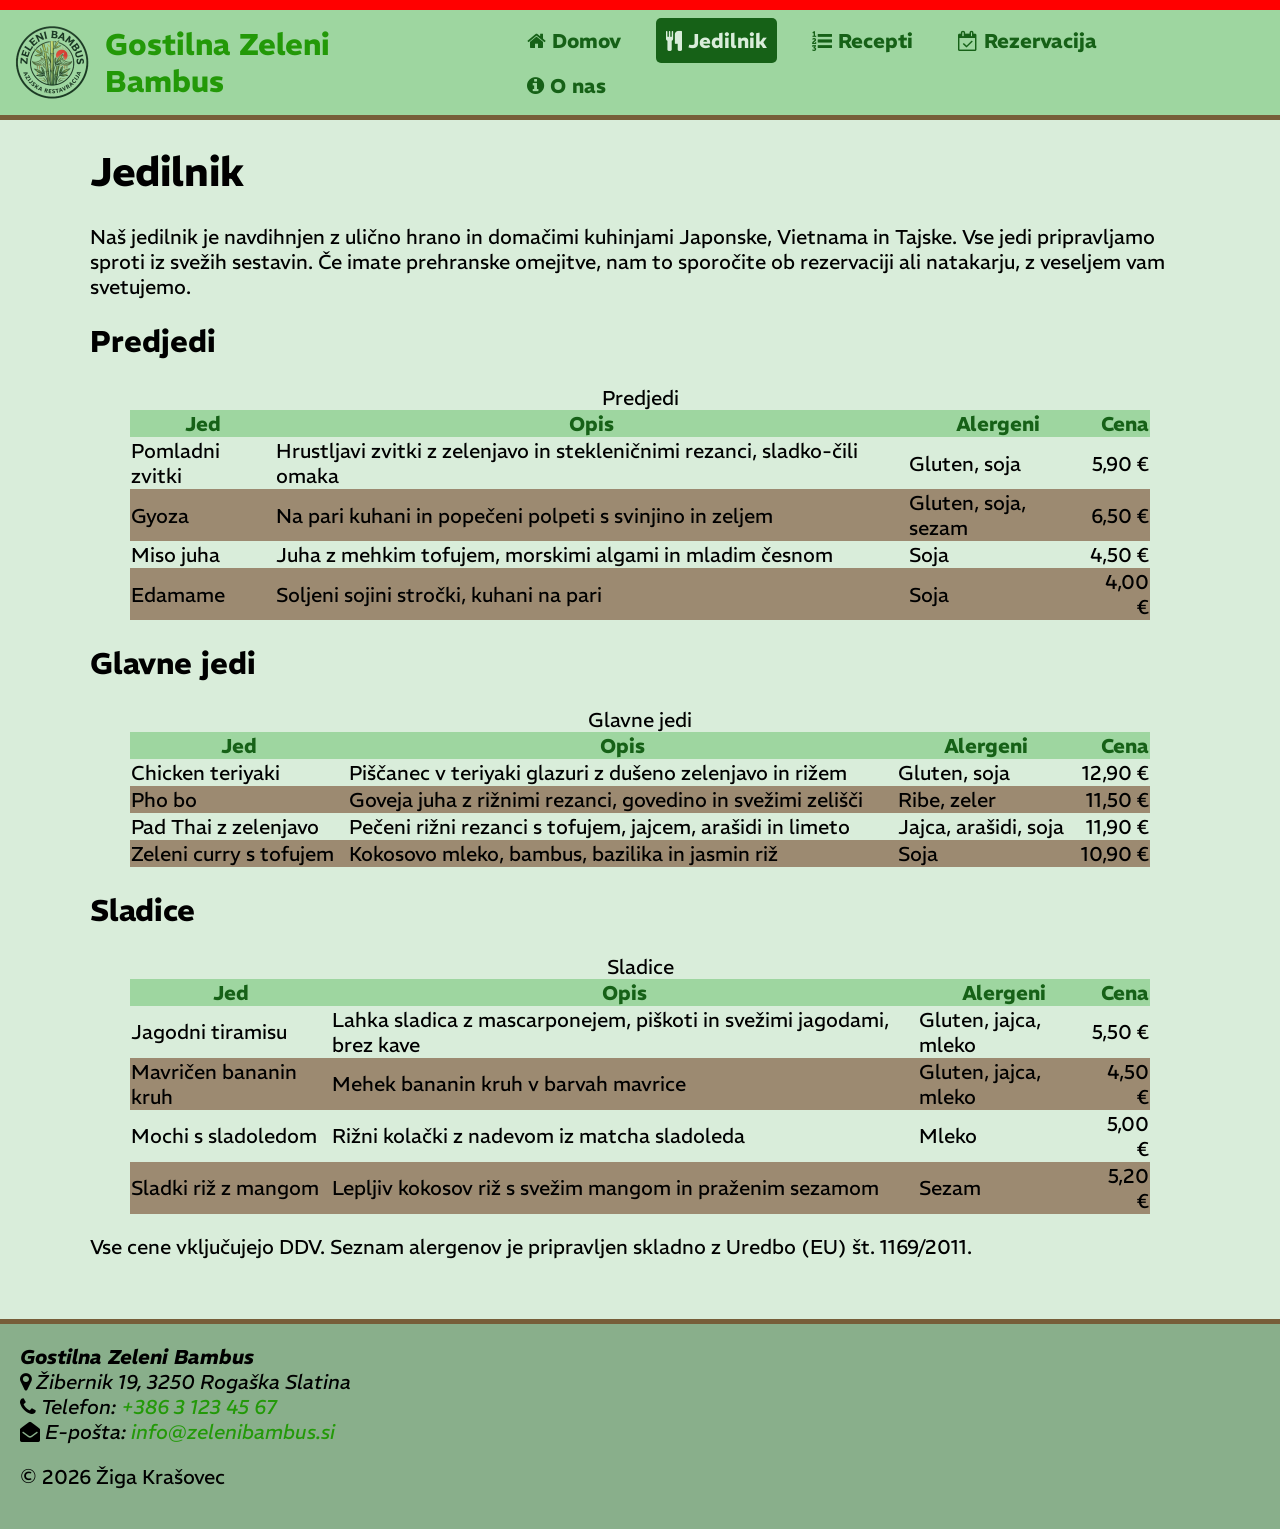
==== commit a64fc64e: "dokončano večino vaje 3" ====
--- a/jedilnik.html
+++ b/jedilnik.html
@@ -5,6 +5,7 @@
     <meta name="viewport" content="width=device-width, initial-scale=1.0">
     <title>Jedilnik | Gostilna Zeleni Bambus</title>
     <link rel="stylesheet" href="css/style.css">
+    <link rel="stylesheet" href="https://cdnjs.cloudflare.com/ajax/libs/font-awesome/4.7.0/css/font-awesome.min.css">
 </head>
 <body>
 <header>
@@ -14,21 +15,23 @@
     </a>
 
     <nav>
+        <input type="checkbox" name="menuToggle" id="menuToggle">
+        <label for="menuToggle" id="menuButton"><a><i class="fa fa-navicon"></i></a></label>
         <ul>
             <li>
-                <a href="index.html">Domov</a>
+                <a href="index.html"><i class="fa fa-home"></i> Domov</a>
             </li>
             <li>
-                <a href="jedilnik.html" class="aktivno">Jedilnik</a>
+                <a href="jedilnik.html"  class="aktivno"><i class="fa fa-cutlery"></i> Jedilnik</a>
             </li>
             <li>
-                <a href="recepti.html">Recepti</a>
+                <a href="recepti.html"><i class="fa fa-list-ol"></i> Recepti</a>
             </li>
             <li>
-                <a href="rezervacija.html">Rezervacija</a>
+                <a href="rezervacija.html"><i class="fa fa-calendar-check-o"></i> Rezervacija</a>
             </li>
             <li>
-                <a href="o-nas.html">O nas</a>
+                <a href="o-nas.html"><i class="fa fa-info-circle"></i> O nas</a>
             </li>
         </ul>
     </nav>
@@ -39,125 +42,131 @@
 
     <section>
         <h2>Predjedi</h2>
-        <table class="jedilnik">
-            <caption>Predjedi</caption>
-            <thead>
-            <tr>
-                <th>Jed</th>
-                <th>Opis</th>
-                <th>Alergeni</th>
-                <th>Cena</th>
-            </tr>
-            </thead>
-            <tbody>
-            <tr>
-                <td>Pomladni zvitki</td>
-                <td>Hrustljavi zvitki z zelenjavo in stekleničnimi rezanci, sladko-čili omaka</td>
-                <td>Gluten, soja</td>
-                <td>5,90 €</td>
-            </tr>
-            <tr>
-                <td>Gyoza</td>
-                <td>Na pari kuhani in popečeni polpeti s svinjino in zeljem</td>
-                <td>Gluten, soja, sezam</td>
-                <td>6,50 €</td>
-            </tr>
-            <tr>
-                <td>Miso juha</td>
-                <td>Juha z mehkim tofujem, morskimi algami in mladim česnom</td>
-                <td>Soja</td>
-                <td>4,50 €</td>
-            </tr>
-            <tr>
-                <td>Edamame</td>
-                <td>Soljeni sojini stročki, kuhani na pari</td>
-                <td>Soja</td>
-                <td>4,00 €</td>
-            </tr>
-            </tbody>
-        </table>
+        <div class="drsenje">
+            <table class="jedilnik">
+                <caption>Predjedi</caption>
+                <thead>
+                <tr>
+                    <th>Jed</th>
+                    <th>Opis</th>
+                    <th>Alergeni</th>
+                    <th>Cena</th>
+                </tr>
+                </thead>
+                <tbody>
+                <tr>
+                    <td>Pomladni zvitki</td>
+                    <td>Hrustljavi zvitki z zelenjavo in stekleničnimi rezanci, sladko-čili omaka</td>
+                    <td>Gluten, soja</td>
+                    <td>5,90 €</td>
+                </tr>
+                <tr>
+                    <td>Gyoza</td>
+                    <td>Na pari kuhani in popečeni polpeti s svinjino in zeljem</td>
+                    <td>Gluten, soja, sezam</td>
+                    <td>6,50 €</td>
+                </tr>
+                <tr>
+                    <td>Miso juha</td>
+                    <td>Juha z mehkim tofujem, morskimi algami in mladim česnom</td>
+                    <td>Soja</td>
+                    <td>4,50 €</td>
+                </tr>
+                <tr>
+                    <td>Edamame</td>
+                    <td>Soljeni sojini stročki, kuhani na pari</td>
+                    <td>Soja</td>
+                    <td>4,00 €</td>
+                </tr>
+                </tbody>
+            </table>
+        </div>
     </section>
 
     <section>
         <h2>Glavne jedi</h2>
-        <table class="jedilnik">
-            <caption>Glavne jedi</caption>
-            <thead>
-            <tr>
-                <th>Jed</th>
-                <th>Opis</th>
-                <th>Alergeni</th>
-                <th>Cena</th>
-            </tr>
-            </thead>
-            <tbody>
-            <tr>
-                <td>Chicken teriyaki</td>
-                <td>Piščanec v teriyaki glazuri z dušeno zelenjavo in rižem</td>
-                <td>Gluten, soja</td>
-                <td>12,90 €</td>
-            </tr>
-            <tr>
-                <td>Pho bo</td>
-                <td>Goveja juha z rižnimi rezanci, govedino in svežimi zelišči</td>
-                <td>Ribe, zeler</td>
-                <td>11,50 €</td>
-            </tr>
-            <tr>
-                <td>Pad Thai z zelenjavo</td>
-                <td>Pečeni rižni rezanci s tofujem, jajcem, arašidi in limeto</td>
-                <td>Jajca, arašidi, soja</td>
-                <td>11,90 €</td>
-            </tr>
-            <tr>
-                <td>Zeleni curry s tofujem</td>
-                <td>Kokosovo mleko, bambus, bazilika in jasmin riž</td>
-                <td>Soja</td>
-                <td>10,90 €</td>
-            </tr>
-            </tbody>
-        </table>
+        <div class="drsenje">
+            <table class="jedilnik">
+                <caption>Glavne jedi</caption>
+                <thead>
+                <tr>
+                    <th>Jed</th>
+                    <th>Opis</th>
+                    <th>Alergeni</th>
+                    <th>Cena</th>
+                </tr>
+                </thead>
+                <tbody>
+                <tr>
+                    <td>Chicken teriyaki</td>
+                    <td>Piščanec v teriyaki glazuri z dušeno zelenjavo in rižem</td>
+                    <td>Gluten, soja</td>
+                    <td>12,90 €</td>
+                </tr>
+                <tr>
+                    <td>Pho bo</td>
+                    <td>Goveja juha z rižnimi rezanci, govedino in svežimi zelišči</td>
+                    <td>Ribe, zeler</td>
+                    <td>11,50 €</td>
+                </tr>
+                <tr>
+                    <td>Pad Thai z zelenjavo</td>
+                    <td>Pečeni rižni rezanci s tofujem, jajcem, arašidi in limeto</td>
+                    <td>Jajca, arašidi, soja</td>
+                    <td>11,90 €</td>
+                </tr>
+                <tr>
+                    <td>Zeleni curry s tofujem</td>
+                    <td>Kokosovo mleko, bambus, bazilika in jasmin riž</td>
+                    <td>Soja</td>
+                    <td>10,90 €</td>
+                </tr>
+                </tbody>
+            </table>
+        </div>
     </section>
 
     <section>
         <h2>Sladice</h2>
-        <table class="jedilnik">
-            <caption>Sladice</caption>
-            <thead>
-            <tr>
-                <th>Jed</th>
-                <th>Opis</th>
-                <th>Alergeni</th>
-                <th>Cena</th>
-            </tr>
-            </thead>
-            <tbody>
-            <tr>
-                <td>Jagodni tiramisu</td>
-                <td>Lahka sladica z mascarponejem, piškoti in svežimi jagodami, brez kave</td>
-                <td>Gluten, jajca, mleko</td>
-                <td>5,50 €</td>
-            </tr>
-            <tr>
-                <td>Mavričen bananin kruh</td>
-                <td>Mehek bananin kruh v barvah mavrice</td>
-                <td>Gluten, jajca, mleko</td>
-                <td>4,50 €</td>
-            </tr>
-            <tr>
-                <td>Mochi s sladoledom</td>
-                <td>Rižni kolački z nadevom iz matcha sladoleda</td>
-                <td>Mleko</td>
-                <td>5,00 €</td>
-            </tr>
-            <tr>
-                <td>Sladki riž z mangom</td>
-                <td>Lepljiv kokosov riž s svežim mangom in praženim sezamom</td>
-                <td>Sezam</td>
-                <td>5,20 €</td>
-            </tr>
-            </tbody>
-        </table>
+        <div class="drsenje">
+            <table class="jedilnik">
+                <caption>Sladice</caption>
+                <thead>
+                <tr>
+                    <th>Jed</th>
+                    <th>Opis</th>
+                    <th>Alergeni</th>
+                    <th>Cena</th>
+                </tr>
+                </thead>
+                <tbody>
+                <tr>
+                    <td>Jagodni tiramisu</td>
+                    <td>Lahka sladica z mascarponejem, piškoti in svežimi jagodami, brez kave</td>
+                    <td>Gluten, jajca, mleko</td>
+                    <td>5,50 €</td>
+                </tr>
+                <tr>
+                    <td>Mavričen bananin kruh</td>
+                    <td>Mehek bananin kruh v barvah mavrice</td>
+                    <td>Gluten, jajca, mleko</td>
+                    <td>4,50 €</td>
+                </tr>
+                <tr>
+                    <td>Mochi s sladoledom</td>
+                    <td>Rižni kolački z nadevom iz matcha sladoleda</td>
+                    <td>Mleko</td>
+                    <td>5,00 €</td>
+                </tr>
+                <tr>
+                    <td>Sladki riž z mangom</td>
+                    <td>Lepljiv kokosov riž s svežim mangom in praženim sezamom</td>
+                    <td>Sezam</td>
+                    <td>5,20 €</td>
+                </tr>
+                </tbody>
+            </table>
+        </div>
     </section>
 
     <p>Vse cene vključujejo DDV. Seznam alergenov je pripravljen skladno z Uredbo (EU) št. 1169/2011.</p>
@@ -165,10 +174,10 @@
 </main>
 <footer>
     <address>
-        Gostilna Zeleni Bambus <br>
-        Žibernik 19, 3250 Rogaška Slatina <br>
-        Telefon: <a href="tel:+38631234567">+386 3 123 45 67</a><br>
-        E-pošta: <a href="mailto:info@zelenibambus.si">info@zelenibambus.si</a>
+        <b>Gostilna Zeleni Bambus</b> <br>
+        <i class="fa fa-map-marker"></i> Žibernik 19, 3250 Rogaška Slatina <br>
+        <i class="fa fa-phone"></i> Telefon: <a href="tel:+38631234567">+386 3 123 45 67</a><br>
+        <i class="fa fa-envelope-open"></i> E-pošta: <a href="mailto:info@zelenibambus.si">info@zelenibambus.si</a>
     </address>
     <p>© 2026 Žiga Krašovec</p>
 </footer>
--- a/css/style.css
+++ b/css/style.css
@@ -1,4 +1,9 @@
 @import url("https://fonts.googleapis.com/css2?family=REM:wght@100..900&display=swap");
+
+html{
+    scroll-behavior: smooth;
+    scroll-padding-top: 200px;
+}
 
 :root {
     --primary: #166117;
@@ -14,7 +19,6 @@
     font-size: 20px;
 }
 
-
 .rem-rem {
     font-family: "REM", sans-serif;
     font-optical-sizing: auto;
@@ -94,6 +98,11 @@
     color: var(--bgColor);
     background-color: var(--primary);
 }
+
+#menuButton, #menuToggle {
+    display: none;
+}
+
 footer { /*TODO: zrihti da je spodi ceu cajt*/
     padding: 1rem;
     display: flex;
@@ -124,12 +133,22 @@
     justify-content: center;
     align-items: center;
 }
+
 .uvodTxt{
     text-align: center;
     text-shadow: 1px 1px 15px var(--bgColor);
     color: var(--bgSecondaryColor);
-}
-
+    position: relative;
+    animation: uvodnaAnimacija 5s ease;
+}
+@keyframes uvodnaAnimacija { /*todo to ni vredi ko maš nižji window*/
+    from{
+        top: 215px;
+    }
+    to{
+        top: 0px;
+    }
+}
 .jedi{
     margin-bottom: 1rem;
 }
@@ -148,6 +167,11 @@
     border-radius: 25px;
     margin: 5px;
     box-shadow: 5px 5px 15px var(--headerColor);
+    transition: box-shadow .25s ease, transform  .25s ease;
+}
+.jedi article:hover{
+    box-shadow: 10px 10px 15px var(--headerColor);
+    transform: scale(1.025);
 }
 .jedi article figure{
     position: relative;
@@ -171,7 +195,10 @@
 }
 
 /*jedilnik*/
-
+.drsenje{
+    margin-right: 2rem;
+    margin-left: 2rem;
+}
 .jedilnik{
     width: 100%;
     border-collapse: collapse;
@@ -231,7 +258,7 @@
     transition: outline-width .25s ease, outline-color .25s ease;
     margin: .2rem;
     background-color: var(--bgColor);
-    width: 70%;
+    width: 100%;
 }
 
 textarea:focus, input:focus:not([type="checkbox"]):not([type="radio"]):not([type="submit"]):not([type="reset"]), select:focus {
@@ -290,6 +317,11 @@
     padding: .5rem 1rem;
     margin-bottom: 1rem;
 }
+.recepti img{
+    min-width: 400px;
+    width: 100%;
+    max-width: 100%;
+}
 
 .receptiContainer{
     display: flex;
@@ -344,4 +376,121 @@
     width: 100%;
     height: 400px;
     border: 2px solid var(--secondary);
+}
+
+/*telefon*/
+@media screen and (max-width: 600px) {
+    header{ /*todo odstrani to*/
+        border-top: 10px solid green;
+    }
+    #menuButton{
+        position: absolute;
+        top: 50px;
+        right: 20px;
+    }
+    header {
+        flex-direction: column;
+        align-items: stretch;
+    }
+
+    nav {
+        display: block;
+        width: 100%;
+        margin-top: 20px;
+    }
+
+    #menuButton {
+        display: block;
+    }
+
+    nav ul {
+        display: none;
+        padding-right: 0;
+    }
+
+    #menuToggle:checked ~ ul {
+        display: flex;
+        flex-direction: column;
+    }
+
+    nav ul li {
+        display: block;
+        padding: 5px 10px;
+    }
+
+    nav ul li a {
+        display: block;
+    }
+
+    /*index*/
+    .jedi .slike{
+        flex-direction: column;
+    }
+
+    /*rezervacija*/
+    .mreza{
+        grid-template-columns: 1fr;
+    }
+    .input{
+        grid-column: 1;
+    }
+    textarea, select, input:not([type="checkbox"]):not([type="radio"]):not([type="submit"]):not([type="reset"]){
+        width: 100%;
+    }
+
+
+        /*jedilnik*/
+    .drsenje{
+        width: 80%;
+        overflow-x: auto;
+    }
+    .jedilnik{
+        width: max-content;
+    }
+
+    /*recepti*/
+    .receptiContainer{
+        flex-direction: column;
+    }
+
+    /*o-nas*/
+    .oNasContainer{
+        flex-direction: column;
+    }
+}
+
+/*tablica*/
+@media screen and (min-width: 600px) and (max-width: 1000px){
+    header{/*todo odstrani to*/
+        border-top: 10px solid yellow;
+    }
+    nav ul{
+        display: flex;
+        flex-direction: row;
+        flex-wrap: wrap;
+    }
+
+    /*index*/
+    .jedi .slike{
+        flex-wrap: wrap;
+
+    }
+    .jedi article{
+        flex: 0 0 calc(50% - 10px);/* enako kot:
+        flex-grow: 0;
+        flex-shrink: 0;
+        flex-basis: calc(50% - 10px);
+        # kar naredi da se karte ne morejo povečati ali pomanjšati in da so široke 50%, un 10px je pa za margin odštet
+        */
+    }
+
+}
+/*računalnik*/
+@media screen and (min-width: 1000px){
+    header{/*todo odstrani to*/
+        border-top: 10px solid red;
+    }
+
+
+    /*index*/
 }
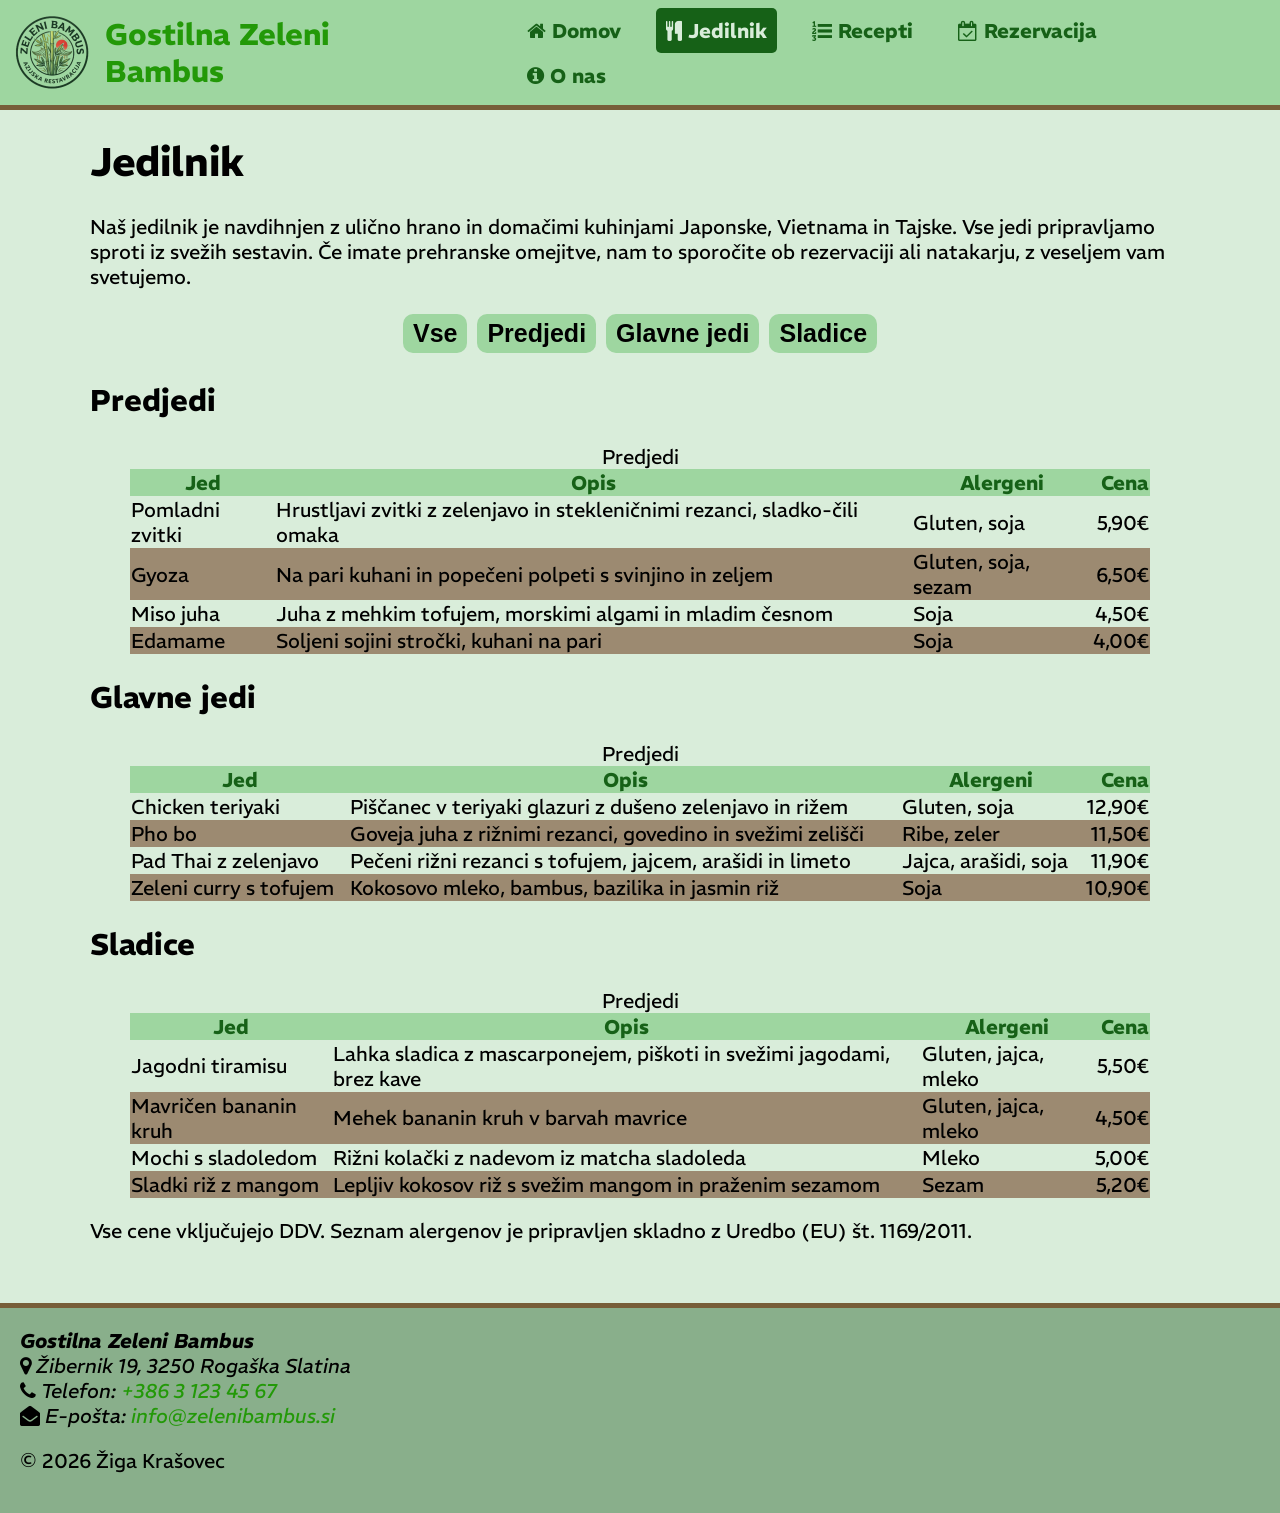
==== commit 46ae5f35: "jedilnik končan" ====
--- a/jedilnik.html
+++ b/jedilnik.html
@@ -6,6 +6,7 @@
     <title>Jedilnik | Gostilna Zeleni Bambus</title>
     <link rel="stylesheet" href="css/style.css">
     <link rel="stylesheet" href="https://cdnjs.cloudflare.com/ajax/libs/font-awesome/4.7.0/css/font-awesome.min.css">
+    <script src="js/jedilnik.js"></script>
 </head>
 <body>
 <header>
@@ -40,6 +41,7 @@
     <h1>Jedilnik</h1>
     <p>Naš jedilnik je navdihnjen z ulično hrano in domačimi kuhinjami Japonske, Vietnama in Tajske. Vse jedi pripravljamo sproti iz svežih sestavin. Če imate prehranske omejitve, nam to sporočite ob rezervaciji ali natakarju, z veseljem vam svetujemo.</p>
 
+    <!--
     <section>
         <h2>Predjedi</h2>
         <div class="drsenje">
@@ -82,7 +84,6 @@
             </table>
         </div>
     </section>
-
     <section>
         <h2>Glavne jedi</h2>
         <div class="drsenje">
@@ -125,7 +126,6 @@
             </table>
         </div>
     </section>
-
     <section>
         <h2>Sladice</h2>
         <div class="drsenje">
@@ -168,6 +168,16 @@
             </table>
         </div>
     </section>
+    -->
+    <div class="jedilnikGumbi">
+        <input type="button" value="Vse">
+        <input type="button" value="Predjedi">
+        <input type="button" value="Glavne jedi">
+        <input type="button" value="Sladice">
+    </div>
+
+
+    <div id="jedilnikTabela"></div>
 
     <p>Vse cene vključujejo DDV. Seznam alergenov je pripravljen skladno z Uredbo (EU) št. 1169/2011.</p>
 
--- a/css/style.css
+++ b/css/style.css
@@ -13,10 +13,31 @@
     --footerColor: #89af8b;
     --bgColor: #d9edda;
     --bgSecondaryColor: #e7f6e8;
+    --aHover: #e7f6e8;
     --txtColor: #239908;
     --warning: #ff0000;
+    --warningSecondary: #ff0000;
     --barvaGradient: rgb(0 0 0/.55);
+    --fontColor: #000000;
     font-size: 20px;
+}
+
+@media (prefers-color-scheme: dark){
+    :root {
+        --primary: #3eb340;
+        --secondary: #977b4f;
+        --tertiary: #534c3f;
+        --headerColor: rgb(53 76 54);
+        --footerColor: #243726;
+        --bgColor: #49574a;
+        --bgSecondaryColor: #373e37;
+        --aHover: #239908;
+        --txtColor: #468836;
+        --warning: #5a0404;
+        --warningSecondary: #8c1a1a;
+        --fontColor: #ffffff;
+        --barvaGradient: rgb(0 0 0/.55);
+    }
 }
 
 .rem-rem {
@@ -30,13 +51,23 @@
     box-sizing: border-box;
 }
 
+h1, h2, h3, h4, h5, h6, p, li, ol, ul , figcaption, address, table, caption, tbody, tfoot, thead, tr, th, td, label,
+legend, table, caption, tbody, tfoot, thead, tr, th, td, input[type="reset"], textarea, input, select{
+    color: var(--fontColor);
+}
+
+img{
+    max-width: 100%;
+    height: auto;
+}
+
 a{
     text-decoration: none;
     color: var(--txtColor);
     transition: font-weight .25s, color .25s ease, background .25s;
 }
 a:hover {
-    color: var(--bgSecondaryColor);
+    color: var(--aHover);
     font-weight: bold;
 }
 
@@ -94,7 +125,7 @@
 
 }
 
-nav ul li a.aktivno {
+nav ul li a.aktivno{
     color: var(--bgColor);
     background-color: var(--primary);
 }
@@ -143,10 +174,12 @@
 }
 @keyframes uvodnaAnimacija { /*todo to ni vredi ko maš nižji window*/
     from{
-        top: 215px;
+        opacity: 0;
+        transform: translateY(80px);
     }
     to{
-        top: 0px;
+        opacity: 1;
+        transform: translateY(0);
     }
 }
 .jedi{
@@ -211,16 +244,31 @@
     transition: background-color .25s ease;
 }
 .jedilnik tbody tr:hover{
-    background-color: color-mix(var(--bgColor), var(--tertiary) 25%);
+    background-color: color-mix(var(--bgSecondaryColor), var(--tertiary) 40%);
 }
 .jedilnik tbody tr:nth-child(even){
     background-color: var(--tertiary);
 }
 .jedilnik tr:nth-child(even):hover{
-    background-color: color-mix(var(--tertiary), var(--bgColor) 25%);
+    background-color: color-mix(var(--tertiary), var(--bgSecondaryColor) 40%);
 }
 .jedilnik td:last-child, .jedilnik th:last-child{
     text-align: right;
+}
+.jedilnikGumbi{
+    display: flex;
+    justify-content: center;
+}
+.jedilnikGumbi input{
+    margin: 5px;
+    background-color: var(--headerColor);
+    color: var(--fontColor);
+    border: none;
+    outline: none;
+    padding: 0.25rem 0.5rem;
+    font-size: 1.25rem;
+    border-radius: .5rem;
+    font-weight: bold;
 }
 /*rezervacija*/
 fieldset{
@@ -251,7 +299,7 @@
 .uvod2{
     margin: 1rem;
 }
-textarea, select, input:not([type="checkbox"]):not([type="radio"]):not([type="submit"]):not([type="reset"]){
+textarea, select, input:not([type="checkbox"]):not([type="radio"]):not([type="button"]):not([type="submit"]):not([type="reset"]):not([class="steviloPorcij"]){
     outline: 1px solid var(--secondary);
     border: 1px solid var(--secondary);
     border-radius: 5px;
@@ -261,7 +309,7 @@
     width: 100%;
 }
 
-textarea:focus, input:focus:not([type="checkbox"]):not([type="radio"]):not([type="submit"]):not([type="reset"]), select:focus {
+textarea:focus, input:focus:not([type="checkbox"]):not([type="radio"]):not([type="submit"]):not([type="reset"]):not([class="steviloPorcij"]), select:focus {
     outline: 4px solid var(--primary);
 }
 
@@ -282,7 +330,7 @@
     color: var(--bgSecondaryColor);
 }
 input[type="submit"]:hover{
-    cursor: -webkit-grab; cursor: grab;
+    cursor: grab;
     background-color: color-mix(var(--primary), var(--bgSecondaryColor) 10%);
 }
 input[type="reset"]{
@@ -290,9 +338,18 @@
     border: 1px solid var(--secondary);
 }
 input[type="reset"]:hover{
-    cursor: -webkit-grab; cursor: grab;
+    cursor: grab;
     background-color: color-mix(var(--bgSecondaryColor), var(--secondary) 10%);
 
+}
+
+.napaka{
+    display: block;
+    color: var(--warningSecondary);
+}
+input.neveljavno, select.neveljavno, textarea.neveljavno {
+    border-color: var(--warningSecondary) !important;
+    outline-color: var(--warningSecondary) !important;
 }
 
 /*recepti*/
@@ -318,39 +375,62 @@
     margin-bottom: 1rem;
 }
 .recepti img{
-    min-width: 400px;
+    display: block;
     width: 100%;
     max-width: 100%;
+    height: auto;
 }
 
 .receptiContainer{
     display: flex;
     flex-direction: row;
+    gap: 1rem;
+}
+.receptiContainer figure{
+    flex: 1 1 0;
+    min-width: 0;      /* dovoli figure, da se skrči pod velikost vsebine */
+    margin: 0;
 }
 .sestavine{
     border: 2px solid var(--secondary);
     border-radius: 25px;
     padding: 1rem;
+    flex: 1 1 0;
+    min-width: 0;
 }
 .recepti h3, .recepti h2{
     border-bottom: 3px dotted color-mix(var(--primary), #000 20%);
     color: var(--primary);
 }
-#jagodniTiramisuSlika img{ /*TODO: spremen kulk vkla je slika namest tega*/
-    width: 500px;
+.porcijeContainer > *{
+    display: inline;
+}
+.steviloPorcij{
+    background-color: var(--bgSecondaryColor);
 }
 
 /*o nas*/
 
 .oNasContainer{
     display: flex;
+    gap: 1.5rem;
+    align-items: flex-start;
 }
 .oNasTxt{
-    min-width: 500px;
-}
-.oNasContainer img { /*todo: spremen nared še drugo sliko ko je manjša*/
-    width: 500px;
-}
+    flex: 1 1 0;
+    min-width: 0;
+}
+.oNasContainer figure{
+    flex: 1 1 0;
+    min-width: 0;
+    margin: 0;
+}
+.oNasContainer img{
+    display: block;
+    width: 100%;
+    height: auto;
+}
+
 
 .oNasTable{
     background-color: var(--bgSecondaryColor);
@@ -380,9 +460,10 @@
 
 /*telefon*/
 @media screen and (max-width: 600px) {
-    header{ /*todo odstrani to*/
+    /* črta da veš kir view je
+    header{
         border-top: 10px solid green;
-    }
+    }*/
     #menuButton{
         position: absolute;
         top: 50px;
@@ -441,7 +522,6 @@
 
         /*jedilnik*/
     .drsenje{
-        width: 80%;
         overflow-x: auto;
     }
     .jedilnik{
@@ -461,9 +541,10 @@
 
 /*tablica*/
 @media screen and (min-width: 600px) and (max-width: 1000px){
-    header{/*todo odstrani to*/
+    /* črta da veš kir view je
+    header{
         border-top: 10px solid yellow;
-    }
+    }*/
     nav ul{
         display: flex;
         flex-direction: row;
@@ -487,10 +568,26 @@
 }
 /*računalnik*/
 @media screen and (min-width: 1000px){
-    header{/*todo odstrani to*/
+    /* črta da veš kir view je
+    header{
         border-top: 10px solid red;
-    }
+    }*/
 
 
     /*index*/
+}
+
+
+
+@media screen and (prefers-reduced-motion: reduce){
+    html{
+        scroll-behavior: auto;
+    }
+    .uvodTxt{
+        animation: none;
+    }
+    .jedi article, .jedi article:hover{
+        transform: none;
+        transition: none;
+    }
 }
